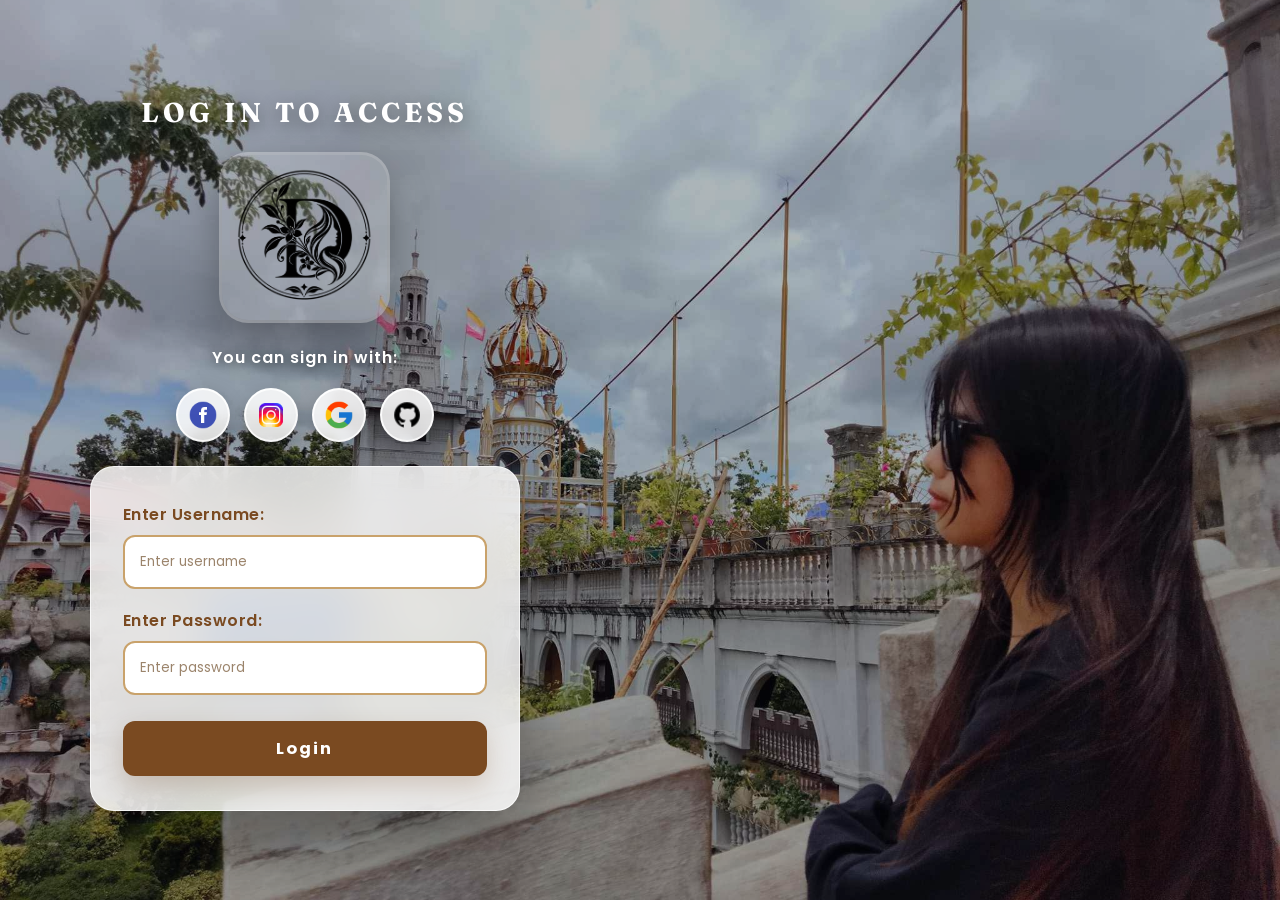
==== html/homepage/index.html @ 6aa4638e "FIRST PORTFOLIO" ====
<!DOCTYPE html>
<html lang="en">

<head>
    <meta charset="UTF-8">
    <meta name="viewport" content="width=device-width, initial-scale=1.0">

    <title>Daphne B. Axalan | Portfolio</title>

    <!-- Connect CSS -->
    <link rel="stylesheet" href="../../css/style.css">

    <!-- Google Font -->
    <link rel="preconnect" href="https://fonts.googleapis.com">
    <link rel="preconnect" href="https://fonts.gstatic.com" crossorigin>
    <link href="https://fonts.googleapis.com/css2?family=Cinzel:wght@500;600;700&family=Poppins:wght@300;400;500;600&display=swap" rel="stylesheet">
</head>

<body>

    <!-- TOP SECTION -->
    <header class="site-header">

        <div class="header-top">

            <div class="header-tools">
                <div class="logo">
                    <img src="../../images/prof4.png" alt="profile logo" width="150" height="150">
                </div>
            </div>

            <nav class="seperator" aria-label="Main navigation">
                <!-- Theme switcher now at top of navigation -->
                <div class="theme-switcher" aria-label="Portfolio color themes">
                    <button class="theme-btn active" type="button" data-theme="ocean" aria-label="Ocean theme">
                        <img src="../../images/blue.png" alt="blue" width="20" height="20">
                    </button>

                    <button class="theme-btn" type="button" data-theme="rose" aria-label="Rose theme">
                        <img src="../../images/red.png" alt="rose" width="19" height="19">
                    </button>

                    <button class="theme-btn" type="button" data-theme="forest" aria-label="Forest theme">
                        <img src="../../images/green.png" alt="green" width="20" height="20">
                    </button>

                    <button class="theme-btn" type="button" data-theme="earth" aria-label="Earth theme">
                        <img src="../../images/brown.png" alt="brown" width="20" height="20">
                    </button>
                </div>

                <!-- Navigation links below theme switcher -->
                <div class="nav-links">
                    <a href="#about" class="seperate">
                        <img src="../../images/information (1).png" alt="about me" width="25" height="25">
                        <span>ABOUT ME</span>
                    </a>

                    <a href="#interest" class="seperate">
                        <img src="../../images/extracurricular-activities.png" alt="interests and hobbies" width="25" height="25">
                        <span>INTERESTS & HOBBIES</span>
                    </a>

                    <a href="#achievements" class="seperate">
                        <img src="../../images/achieve.png" alt="achievements" width="25" height="25">
                        <span>ACHIEVEMENTS & EXPERIENCES</span>
                    </a>

                    <a href="#contacts" class="seperate">
                        <img src="../../images/communicate.png" alt="contacts" width="25" height="25">
                        <span>CONTACTS</span>
                    </a>
                </div>
            </nav>

        </div>

    </header>

    <!-- MAIN CONTENT -->
    <main>

        <!-- NAME -->
        <h1>DAPHNE B. AXALAN</h1>
        <br>
        <!-- INTRODUCTION SECTION -->
        <section class="hero" id="about">

            <!-- FLEX-START: PROFILE PICTURE -->
            <div class="profile-container">
                <img src="../../images/earthpic.jpg" alt="earthpic" width="500" height="700">
            </div>

            <!-- RIGHT: BACKGROUND TEXT -->
            <div class="background">
                <p>
                    I am Daphne B. Axalan, 21 years old. I am currently living in Inayagan, City of
                    Naga, Cebu. I belong in a family of five and I am the second child of my parents.
                    Originally, I am from Laguna, and in year 2023, my family and I migrated in Cebu
                    because of my father's work. I have an older brother and a younger sister. My dream
                    is to have a good life that is why I am in school -to study for a better life.
                </p>
            </div>

            <!-- FLEX-END: ABOUT ME BOXES -->
            <div class="info-grid">

                <a href="#facts" class="info-box">
                    <img src="../../images/emoticon.png" alt="fun" width="50" height="50">
                    <span>FUN FACTS</span>
                </a>

                <a href="#skills" class="info-box">
                    <img src="../../images/working.png" alt="work" width="50" height="50">
                    <span>SKILLS</span>
                </a>

                <a href="#favorites" class="info-box">
                    <img src="../../images/heart.png" alt="fav" width="50" height="50">
                    <span>FAVORITES</span>
                </a>

                <a href="#talents" class="info-box">
                    <img src="../../images/icons8-talent-64.png" alt="talents" width="50" height="50">
                    <span>TALENTS</span>
                </a>

                <a href="#projects" class="info-box">
                    <img src="../../images/project.png" alt="projects" width="50" height="50">
                    <span>PROJECTS</span>
                </a>

            </div>

        </section>

        <!-- ABOUT ME SECTION -->
        <section class="about">

            <div class="about-card" id="facts">
                <h2>FUN FACTS</h2>

                <ul>
                    <li>
                        <p>I became sleepy if my surroundings are noisy.</p>
                    </li>
                    <li>
                        <p>I love combining foods that I think will taste great.</p>
                    </li>
                    <li>
                        <p>I am a night owl and an early bird.</p>
                    </li>
                    <li>
                        <p>I eat a lot yet I am a body conscious type of person.</p>
                    </li>
                    <li>
                        <p>I have a small face and an inverted triangle body type. Others say it is weird.</p>
                    </li>
                    <li>
                        <p>I imagine and overthink a lot.</p>
                    </li>
                    <li>
                        <p>When I read, my brain plays the texts or images as a movie in my head</p>
                    </li>
                </ul>
            </div>

            <div class="about-card" id="skills">
                <h2>SKILLS</h2>

                <ul>
                    <li>
                        <p>Empathetic</p>
                    </li>
                    <li>
                        <p>Patience</p>
                    </li>
                    <li>
                        <p>Understanding</p>
                    </li>
                    <li>
                        <p>Dedicated</p>
                    </li>
                    <li>
                        <p>Can work under pressure.</p>
                    </li>
                    <li>
                        <p>I can see the flow of a system in my head</p>
                    </li>
                    <li>
                        <p>I can imagine the structure of a system</p>
                    </li>
                </ul>
            </div>

            <div class="about-card" id="favorites">
                <h2>FAVORITES</h2>

                <ul class="favorites-list">
                    <li>
                        <p>Cats</p>
                        <p>Ever since I was a child I have loved cats. Now I have four cats at home.</p>
                    </li>
                    <li>
                        <p>Foods</p>
                        <p>My favs are Carbonara, takoyaki, Onigiri, fruits except strawberries, and
                            leafy vegetables.</p>
                    </li>
                    <li>
                        <p>Manwhas</p>
                        <p>I Shall Master This Family, A Secretly Capable Child is Looking for Her Dad,
                            The Male Leads are Trapped in my House, and Charlotte and Her 5 Disciples
                            are my top 4 manwhas.
                        </p>
                    </li>
                    <li>
                        <p>Novels</p>
                        <p>Reincarnated as a stupid Daughter of a Mafia Boss by DemLux_Pain.</p>
                    </li>
                    <li>
                        <p>Animes</p>
                        <p>Dr. Stone, Demon Slayer and Haikyuu are my top 3 animes.</p>
                    </li>
                    <li>
                        <p>Movies</p>
                        <p>As of now, I am hook with horror movies and horror/comedy movies.</p>
                    </li>
                </ul>
            </div>

            <div class="about-card" id="talents">
                <h2>TALENTS</h2>
                <ul>

                    <li>
                        <p>Dancing</p>
                    </li>

                    <li>
                        <p>Know how to walk in a pageant</p>
                    </li>

                    <li>
                        <p>Creative Writing(Poem)</p>
                    </li>

                    <li>
                        <p>Baton Twirling</p>
                    </li>

                    <li>
                        <p>High pain tolerance (I can handle the pain of alcohol)</p>
                    </li>

                    <li>
                        <p>Can pretend I did not notice someone was actually looking at me</p>
                    </li>

                    <li>
                        <p>Reading fast</p>
                    </li>

                    <li>
                        <p>Braiding</p>
                    </li>

                </ul>
            </div>

        </section>

            <!-- PROJECTS SECTION -->
            <section id="projects" class="projects-section">

                <h2>PROJECTS</h2>

                <p class="project-category">SOLO PROJECTS</p>

                <ul class="solo-list">

                    <li>
                        <a href="https://github.com/daphaxalan2025/film.git"
                        class="project-btn"
                        target="_blank">
                            <span>Project 1: Movie Ticketing Website</span>
                        </a>
                    </li>

                    <li>
                        <a href="https://github.com/daphaxalan2025/Dalhia-s_Final_System.git"
                        class="project-btn"
                        target="_blank">
                            <span>Project 2: Dalhia's Final Home Covered Court Booking and Violation Report System</span>
                        </a>
                    </li>

                </ul>

                <p class="project-category">GROUP PROJECTS</p>

                <ul class="group-list">

                    <li>
                        <a href="https://github.com/daphaxalan2025/cinephp.git"
                        class="project-btn"
                        target="_blank">
                            <span>Project 1: Cinewatch: An Online Movie Renting and Ticketing System</span>
                        </a>
                    </li>

                </ul>

            </section>

        <!-- INTERESTS & HOBBIES -->
        <section class="content-section" id="interest">

            <h2>INTERESTS & HOBBIES</h2>

            <ul class="interest-list">
                <li>
                    <p>Reading novels</p>
                </li>
                <li>
                    <p>Reading manhwas</p>
                </li>
                <li>
                    <p>Watching animes</p>
                </li>
                <li>
                    <p>Walking</p>
                </li>
                <li>
                    <p>Alone Time</p>
                </li>
                <li>
                    <p>Watching funny videos</p>
                </li>
                <li>
                    <p>Playing Call of Duty Mobile</p>
                </li>

                <li>
                    <p>Playing with cats</p>
                </li>

            </ul>

        </section>

        <!-- ACHIEVEMENTS & EXPERIENCES -->
        <section class="content-section" id="achievements">
            <h2>Achievements</h2>

            <ul class="achievements-list">

                <li class="achievement-group" data-gallery>
                    <p>Grade 8-10</p>
                    <img class="active" src="../../images/gr8.jpg" alt="gr8" width="500" height="700">
                    <img src="../../images/gr91stquarter.jpg" alt="gr91stquarter" width="500" height="700">
                    <img src="../../images/gr9.jpg" alt="gr9" width="500" height="700">
                    <img src="../../images/grade10.jpg" alt="grade10" width="500" height="700">
                </li>

                <li class="achievement-group" data-gallery>
                    <p>Grade 11</p>
                    <img class="active" src="../../images/GR11.jpg" alt="GR11" width="500" height="700">
                    <img src="../../images/exerdance.jpg" alt="dance" width="500" height="700">
                </li>

                <li class="achievement-group" data-gallery>
                    <p>Grade 12</p>
                    <img class="active" src="../../images/grade12.jpg" alt="grade12" width="500" height="700">
                    <img src="../../images/buwanngwika.jpg" alt="buwanngwika" width="500" height="700">
                    <img src="../../images/gr12.1stsem.jpg" alt="gr12" width="500" height="700">
                    <img src="../../images/gr12awarding.jpeg" alt="awarding" width="500" height="700">
                    <img src="../../images/gr123quarter.jpg" alt="gr123quarter" width="500" height="700">
                    <img src="../../images/mssiaawards.jpg" alt="mssiaawards" width="500" height="700">
                    <img src="../../images/quizbee3rd.jpg" alt="quizbee3rd" width="500" height="700">
                    <img src="../../images/mssiacost.jpg" alt="mssiacost" width="500" height="700">
                    <img src="../../images/msagham1.png" alt="msagham1" width="500" height="700">
                    <img src="../../images/mssiacostume.jpg" alt="mssiacostume" width="500" height="700">
                    <img src="../../images/mssianatcost.jpg" alt="mssianatcost" width="500" height="700">
                    <img src="../../images/siacoronation.jpg" alt="siacoronation" width="500" height="700">
                </li>

                <li class="achievement-group" data-gallery>
                    <p>College</p>
                    <img class="active" src="../../images/model.jpg" alt="model" width="500" height="700">
                    <img src="../../images/msscc3rd.jpg" alt="msscc3rd" width="500" height="700">
                    <img src="../../images/quizbowl3rd.jpg" alt="quizbowl3rd" width="500" height="700">
                    <img src="../../images/itdayscompe.jpg" alt="itdayscompe" width="500" height="700">
                    <img src="../../images/itdays2nd.jpg" alt="itdays2nd" width="500" height="700">
                    <img src="../../images/itdayschamp.jpg" alt="itdayschamp" width="500" height="700">
                </li>

            </ul>

            <br>
            <br>

            <h2>Experiences</h2>

            <ul class="experiences-lists">
                <li>
                    <p>Part-Time Store Clerk</p>
                </li>
                <li>
                    <p>One time panelist in Servitech Institute of Asia by Joseph G. Gillesania.</p>
                </li>
                <li>
                    <p>Facilitate an event</p>
                </li>

            </ul>

        </section>

        <!-- CONTACTS -->
        <section class="content-section contacts" id="contacts">

            <h2>CONTACTS & SOCIALS</h2>

            <nav class="contact">

                <ul class="contacts-list" aria-label="Contact information">

                    <li>
                        <p>GMAIL:</p>
                        <a href="mailto:axalan.daphne.b@gmail.com" class="contacts-btn">
                            <img src="../../images/icons8-gmail-48.png" alt="gmail" width="30" height="30">
                            <span>axalan.daphne.b@gmail.com</span>
                        </a>
                    </li>

                    <li>
                        <P>FACEBOOK:</P>
                        <a href="https://www.facebook.com/daphne.benosa.axalan" class="contacts-btn">
                            <img src="../../images/icons8-facebook-circled-48.png" alt="fb" width="30" height="30">
                            <span>Daphne Benosa Axalan</span>
                        </a>
                    </li>

                    <li>
                        <P>INSTAGRAM:</P>
                        <a href="https://www.instagram.com/vividlydgirl?igsi=YmNlOGw0bzUxbWR0" class="contacts-btn">
                            <img src="../../images/icons8-instagram-48.png" alt="ig" width="30" height="30">
                            <span>@vividlydgirl</span>
                        </a>
                    </li>

                    <li>
                        <P>TIKTOK:</P>
                        <a href="https://www.tiktok.com/@vividlycolor?_r=1&_t=ZS-99493wFAvy9" class="contacts-btn">
                            <img src="../../images/icons8-tiktok-logo-48.png" alt="tiktok" width="30" height="30">
                            <span>@vivilygirl</span>
                        </a>
                    </li>

                    <li>
                        <P>NUMBER:</P>
                        <a href="tel:09475508299" class="contacts-btn">
                            <img src="../../images/icons8-phone-50.png" alt="phone" width="30" height="30">
                            <span>09475508299</span>
                        </a>
                    </li>

                </ul>

            </nav>

            <br>

            <!-- MESSAGE -->
            <p>Got any messages for me? Please feel free to reach out!</p>

            <br>

            <form class="contact-form">

                <div class="form-group">
                    <label for="contact-name">
                        Name:
                    </label>
                    <input
                        type="text"
                        id="contact-name"
                        placeholder="Enter your name"
                        required>
                </div>

                <div class="form-group">
                    <label for="contact-email">
                        Email:
                    </label>
                    <input
                        type="email"
                        id="contact-email"
                        placeholder="Enter your email"
                        required>
                </div>

                <div class="form-group">
                    <label for="contact-subject">
                        Subject:
                    </label>
                    <input
                        type="text"
                        id="contact-subject"
                        placeholder="Enter subject">
                </div>

                <div class="form-group">
                    <label for="contact-message">
                        Message:
                    </label>
                    <textarea
                        id="contact-message"
                        rows="6"
                        placeholder="Write your message..."
                        required></textarea>
                </div>

                <button type="submit">
                    SEND MESSAGE
                </button>

            </form>

        </section>

    </main>

    <!-- FOOTER -->
    <footer>
        <p>© 2026 Daphne B. Axalan. All Rights Reserved.</p>
    </footer>

    <script src="../../js/main.js"></script>

</body>
</html>
---- css/style.css ----
/* =========================================================
   GOOGLE FONTS  (one font pairing per theme)
   ========================================================= */

@import url('https://fonts.googleapis.com/css2?family=Cinzel:wght@500;600;700&family=Poppins:wght@300;400;500;600;700&family=Marcellus&family=Playfair+Display:wght@500;600;700&family=Nunito:wght@400;500;600;700&family=Cormorant+Garamond:wght@500;600;700&family=Fraunces:opsz,wght@9..144,600;9..144,700&family=Comfortaa:wght@400;500;600;700&family=Josefin+Sans:wght@300;400;500;600;700&display=swap');

/* =========================================================
   DEFAULT THEME — EARTH  
   ========================================================= */

:root {
    --bg-main: #e9b872;
    --bg-dark: #a97142;
    --bg-secondary: #c98d5a;
    --bg-card: #fff3e0;
    --bg-hover: #ffffff;

    --primary: #7a4a21;
    --primary-dark: #54300f;
    --accent: #e85d04;

    --text-main: #3a2410;
    --text-muted: #7a5b3a;
    --text-light: #fff8ec;

    --border: #c9a26b;

    --shadow: 0 10px 25px rgba(122, 74, 33, 0.22);
    --shadow-hover: 0 18px 38px rgba(122, 74, 33, 0.32);

    --font-title: "Fraunces", serif;
    --font-main: "Poppins", sans-serif;

    --radius: 18px;

    /* glow for focus rings + glass tint for the header */
    --glow: rgba(232, 93, 4, 0.30);
    --glass: rgba(255, 243, 224, 0.62);
}


/* =========================================================
   OCEAN THEME  
   ========================================================= */

body[data-theme="ocean"] {
    --bg-main: #37b6d6;
    --bg-dark: #155e82;
    --bg-secondary: #1f7fa3;
    --bg-card: #eaf8fd;
    --bg-hover: #ffffff;

    --primary: #053f5c;
    --primary-dark: #02293b;
    --accent: #ff8c42;

    --text-main: #042b3b;
    --text-muted: #2f6a80;
    --text-light: #f2fdff;

    --border: #7fc4d8;

    --shadow: 0 10px 25px rgba(5, 63, 92, 0.25);
    --shadow-hover: 0 18px 38px rgba(5, 63, 92, 0.35);

    --font-title: "Marcellus", serif;
    --font-main: "Comfortaa", sans-serif;

    --glow: rgba(255, 140, 66, 0.30);
    --glass: rgba(234, 248, 253, 0.62);
}


/* =========================================================
   ROSE THEME  
   ========================================================= */

body[data-theme="rose"] {
    --bg-main: #ff6b8b;
    --bg-dark: #c94466;
    --bg-secondary: #e23a6e;
    --bg-card: #fff1f5;
    --bg-hover: #ffffff;

    --primary: #8c1145;
    --primary-dark: #60082e;
    --accent: #ffd166;

    --text-main: #4a0d26;
    --text-muted: #8a3358;
    --text-light: #fff7fa;

    --border: #f0a8c0;

    --shadow: 0 10px 25px rgba(140, 17, 69, 0.25);
    --shadow-hover: 0 18px 38px rgba(140, 17, 69, 0.35);

    --font-title: "Playfair Display", serif;
    --font-main: "Josefin Sans", sans-serif;

    --glow: rgba(255, 209, 102, 0.35);
    --glass: rgba(255, 241, 245, 0.62);
}


/* =========================================================
   FOREST THEME  
   ========================================================= */

body[data-theme="forest"] {
    --bg-main: #4eb15f;
    --bg-dark: #174b26;
    --bg-secondary: #2c7a3d;
    --bg-card: #eff9ef;
    --bg-hover: #ffffff;

    --primary: #143d1c;
    --primary-dark: #0a2610;
    --accent: #ffb703;

    --text-main: #0e2c14;
    --text-muted: #3f6a46;
    --text-light: #f4fff4;

    --border: #8fbc8f;

    --shadow: 0 10px 25px rgba(20, 61, 28, 0.25);
    --shadow-hover: 0 18px 38px rgba(20, 61, 28, 0.35);

    --font-title: "Cinzel", serif;
    --font-main: "Nunito", sans-serif;

    --glow: rgba(255, 183, 3, 0.35);
    --glass: rgba(239, 249, 239, 0.62);
}


/* =========================================================
   RESET
   ========================================================= */

* {
    box-sizing: border-box;
    margin: 0;
    padding: 0;
}

html {
    scroll-behavior: smooth;
}

body {
    font-family: var(--font-main);
    color: var(--text-main);
    line-height: 1.7;

    min-height: 100vh;

    /* the page fades from the light theme shade (top)
       to the dark theme shade (bottom) */
    background: linear-gradient(
        180deg,
        var(--bg-main) 0%,
        var(--bg-secondary) 50%,
        var(--bg-dark) 100%
    );
    background-attachment: fixed;
}

/* =========================================================
   TEXT SELECTION + SCROLLBAR
   ========================================================= */

::selection {
    background: var(--primary);
    color: var(--text-light);
}

::-webkit-scrollbar {
    width: 12px;
}

::-webkit-scrollbar-track {
    background: var(--bg-secondary);
}

::-webkit-scrollbar-thumb {
    background: var(--accent);
    border-radius: 8px;
    border: 3px solid var(--bg-secondary);
}


/* =========================================================
   HEADER  (sticky glass bar)
   ========================================================= */

.site-header {
    width: 100%;
    padding: 16px 5%;

    position: sticky;
    top: 0;
    z-index: 1000;

    background: var(--glass);
    backdrop-filter: blur(16px);
    -webkit-backdrop-filter: blur(16px);

    border-bottom: 3px solid var(--primary);

    box-shadow: var(--shadow);

    transition: box-shadow 0.4s ease, background-color 0.4s ease;
}

.site-header.scrolled {
    box-shadow: var(--shadow-hover);
}

.header-top {
    width: min(1450px, 100%);
    margin: auto;

    display: flex;
    align-items: center;
    justify-content: space-between;

    gap: 25px;
}


/* =========================================================
   LOGO  (left side)
   ========================================================= */

.header-tools {
    display: flex;
    align-items: center;
    gap: 20px;
    flex-shrink: 0;
}

.logo {
    display: flex;
    align-items: center;
    justify-content: center;
}

.logo img {
    width: 85px;
    height: 85px;

    object-fit: contain;
    display: block;

    border-radius: 50%;
    box-shadow:
        0 0 0 4px var(--bg-card),
        0 8px 22px rgba(0, 0, 0, 0.16);

    transition: transform 0.3s ease, box-shadow 0.3s ease;
}

.logo img:hover {
    transform: scale(1.08) rotate(-3deg);
    box-shadow:
        0 0 0 4px var(--accent),
        0 12px 28px rgba(0, 0, 0, 0.22);
}


/* =========================================================
   NAVIGATION CONTAINER  (opposite side — horizontal row)
   ========================================================= */

.seperator {
    display: flex;
    flex-direction: row;      /* theme switcher + links, side by side */
    align-items: center;
    justify-content: flex-end;

    gap: 14px;

    flex: 1;
}


/* =========================================================
   THEME SWITCHER
   ========================================================= */

.theme-switcher {
    display: flex;
    align-items: center;
    gap: 7px;

    padding: 6px 10px;

    background: var(--bg-card);
    border: 2px solid var(--border);
    border-radius: 50px;

    box-shadow: var(--shadow);

    transition: border-color 0.3s ease;
}

.theme-switcher:hover {
    border-color: var(--primary);
}

.theme-btn {
    width: 34px;
    height: 34px;

    padding: 0;

    border: 2px solid transparent;
    border-radius: 50%;

    background: var(--bg-secondary);

    cursor: pointer;

    display: flex;
    align-items: center;
    justify-content: center;

    transition:
        transform 0.25s ease,
        border-color 0.25s ease,
        background-color 0.25s ease,
        box-shadow 0.25s ease;
}

.theme-btn img {
    width: 18px;
    height: 18px;

    object-fit: contain;
    border-radius: 50%;

    pointer-events: none;

    transition: filter 0.25s ease;
}

.theme-btn:hover {
    transform: scale(1.2) rotate(10deg);
    border-color: var(--primary);
}

.theme-btn.active {
    border-color: var(--primary);
    background: var(--primary);

    transform: scale(1.12);

    box-shadow:
        0 0 0 3px var(--bg-card),
        0 0 14px var(--glow);
}

.theme-btn.active img {
    filter: brightness(0) invert(1);
}

/* theme name label — created by js/main.js */
.theme-label {
    font-size: 0.66rem;
    font-weight: 700;
    letter-spacing: 1.5px;
    text-transform: uppercase;

    color: var(--primary);

    padding: 2px 10px;

    border-left: 2px solid var(--border);

    white-space: nowrap;

    transition: color 0.3s ease;
}


/* =========================================================
   NAVIGATION LINKS  (horizontal — about, interest, achievements, contacts)
   ========================================================= */

.nav-links {
    display: flex;
    align-items: center;
    justify-content: flex-end;

    gap: 10px;

    flex-wrap: wrap;
}

.seperate {
    position: relative;

    display: flex;
    align-items: center;
    justify-content: center;

    gap: 8px;

    padding: 11px 18px;

    color: var(--text-main);
    text-decoration: none;

    border-radius: 14px;

    font-size: 0.78rem;
    font-weight: 600;
    letter-spacing: 0.4px;

    background: var(--bg-card);
    border: 2px solid var(--border);

    overflow: hidden;

    transition:
        color 0.3s ease,
        transform 0.3s ease,
        border-color 0.3s ease,
        box-shadow 0.3s ease;
}

.seperate::before {
    content: "";
    position: absolute;
    inset: 0;

    background: var(--primary);

    opacity: 0;

    transition: opacity 0.3s ease;

    z-index: 0;
}

.seperate:hover::before {
    opacity: 1;
}

.seperate:hover,
.seperate.active {
    color: var(--text-light);
    transform: translateY(-4px);
    border-color: var(--primary);
    box-shadow: var(--shadow-hover);
}

.seperate.active::before {
    opacity: 1;
}

.seperate img {
    position: relative;
    z-index: 1;

    width: 24px;
    height: 24px;

    object-fit: contain;

    pointer-events: none;

    transition: transform 0.3s ease;
}

.seperate:hover img {
    transform: scale(1.15) rotate(-6deg);
}

.seperate span {
    position: relative;
    z-index: 1;
    white-space: nowrap;
}


/* =========================================================
   MAIN
   ========================================================= */

main {
    position: relative;
    z-index: 1;

    width: min(1400px, 92%);
    margin: auto;

    padding-bottom: 80px;
}


/* =========================================================
   NAME  (centered, below logo + navigation)
   ========================================================= */

main > h1 {
    margin-top: 55px;

    text-align: center;

    font-family: var(--font-title);

    font-size: clamp(2.4rem, 5.5vw, 4.8rem);

    letter-spacing: 6px;

    color: var(--primary);

    text-transform: uppercase;

    text-shadow: 0 4px 14px var(--glow);

    animation: nameAppear 0.9s ease;
}

@keyframes nameAppear {
    from {
        opacity: 0;
        transform: translateY(24px);
    }
    to {
        opacity: 1;
        transform: translateY(0);
    }
}


/* =========================================================
   HERO SECTION
   LEFT  = PROFILE
   RIGHT = BACKGROUND TEXT + INFO GRID
   ========================================================= */

.hero {
    display: grid;

    grid-template-columns:
        minmax(300px, 500px)
        minmax(0, 1fr);

    gap: 32px;

    align-items: start;

    margin-top: 35px;
}


/* =========================================================
   PROFILE  (opposite the background + info grid)
   ========================================================= */

.profile-container {
    width: 100%;

    height: 700px;

    overflow: hidden;

    border-radius: calc(var(--radius) + 6px);

    background: var(--bg-card);

    border: 4px solid var(--primary);

    box-shadow: var(--shadow-hover);

    position: relative;

    align-self: start;

    grid-column: 1;
    grid-row: 1 / span 2;

    animation: profileFloat 7s ease-in-out infinite alternate;
}

/* inner glass frame */
.profile-container::after {
    content: "";
    position: absolute;
    inset: 12px;

    border: 2px solid rgba(255, 255, 255, 0.45);
    border-radius: calc(var(--radius) + 2px);

    pointer-events: none;

    z-index: 2;
}

.profile-container img {
    display: block;

    width: 100%;
    height: 100%;

    object-fit: cover;

    transition: transform 0.8s ease;
}

.profile-container:hover img {
    transform: scale(1.06);
}

@keyframes profileFloat {
    from { transform: translateY(0); }
    to   { transform: translateY(-10px); }
}


/* =========================================================
   BACKGROUND / INTRODUCTION  (short background text)
   ========================================================= */

.background {
    width: 100%;

    min-height: 250px;

    padding: 34px 38px;

    display: flex;
    align-items: center;

    background: var(--primary);

    color: var(--text-light);

    border-radius: var(--radius);

    box-shadow: var(--shadow);

    border: 3px solid var(--primary-dark);

    position: relative;

    grid-column: 2;
    grid-row: 1;

    transition:
        transform 0.35s ease,
        box-shadow 0.35s ease;
}

.background p {
    width: 100%;

    font-size: 1.02rem;

    text-align: justify;

    line-height: 1.9;
}

.background:hover {
    transform: translateY(-6px);
    box-shadow: var(--shadow-hover);
}


/* =========================================================
   INFO GRID  (fun facts, skills, favorites, talents, projects)
   ========================================================= */

.info-grid {
    width: 100%;

    display: grid;

    grid-template-columns: repeat(3, minmax(0, 1fr));

    gap: 18px;

    grid-column: 2;
    grid-row: 2;
}


/* =========================================================
   INFO BOXES  (animated on hover)
   ========================================================= */

.info-box {
    min-height: 150px;

    padding: 20px 14px;

    display: flex;
    flex-direction: column;
    align-items: center;
    justify-content: center;

    gap: 10px;

    text-align: center;

    text-decoration: none;

    color: var(--text-main);

    background: var(--bg-card);

    border: 2px solid var(--border);

    border-radius: var(--radius);

    box-shadow: var(--shadow);

    position: relative;

    overflow: hidden;

    cursor: pointer;

    transition:
        transform 0.35s ease,
        background-color 0.35s ease,
        color 0.35s ease,
        box-shadow 0.35s ease,
        border-color 0.35s ease;
}

/* expanding ripple behind the icon (solid accent) */
.info-box::before {
    content: "";
    position: absolute;

    width: 0;
    height: 0;

    left: 50%;
    top: 50%;

    transform: translate(-50%, -50%);

    border-radius: 50%;

    background: var(--accent);

    opacity: 0.18;

    transition:
        width 0.55s ease,
        height 0.55s ease;
}

/* accent bar that grows from the bottom */
.info-box::after {
    content: "";
    position: absolute;

    left: 50%;
    bottom: 0;

    width: 0;
    height: 5px;

    transform: translateX(-50%);

    background: var(--accent);

    border-radius: 4px;

    transition: width 0.4s ease;
}

.info-box:hover::before {
    width: 420px;
    height: 420px;
}

.info-box:hover::after {
    width: 70%;
}

.info-box:hover {
    transform: translateY(-9px) scale(1.03);

    background: var(--bg-hover);

    color: var(--primary);

    border-color: var(--primary);

    box-shadow: var(--shadow-hover), 0 0 24px var(--glow);
}

.info-box img,
.info-box span {
    position: relative;
    z-index: 2;

    pointer-events: none;
}

.info-box img {
    width: 50px;
    height: 50px;

    object-fit: contain;

    transition: transform 0.35s ease;
}

.info-box:hover img {
    transform: scale(1.18) rotate(-8deg);
}

.info-box span {
    font-weight: 700;
    letter-spacing: 1.2px;
    font-size: 0.86rem;
}


.info-box img {
    width: 50px;
    height: 50px;

    object-fit: contain;

    transition: transform 0.35s ease;
}

.info-box:hover img {
    transform: scale(1.18) rotate(-8deg);
}

.info-box span {
    font-weight: 700;
    letter-spacing: 1.2px;
    font-size: 0.86rem;
}


/* =========================================================
   ABOUT ME CARDS  (fun facts, skills, favorites, talents)
   ========================================================= */

.about {
    display: grid;

    grid-template-columns: repeat(2, minmax(0, 1fr));

    gap: 26px;

    margin-top: 90px;
}

.about-card {
    padding: 32px;

    background: var(--bg-card);

    border: 3px solid var(--border);

    border-radius: var(--radius);

    box-shadow:\n var(--shadow),\n inset 0 0 0 1px rgba(255, 255, 255, 0.45);

    position: relative;

    overflow: hidden;

    transition:
        transform 0.35s ease,
        box-shadow 0.35s ease,
        background-color 0.35s ease,
        border-color 0.35s ease;
}

/* bold accent line on top of each card */
.about-card::before {
    content: "";
    position: absolute;

    top: 0;
    left: 0;
    right: 0;

    height: 6px;

    background: var(--accent);
}

/* light sweep across the card on hover */
.about-card::after {
    content: "";
    position: absolute;
    top: 0;
    left: -80%;
    width: 45%;
    height: 100%;
    background: rgba(255, 255, 255, 0.22);
    transform: skewX(-25deg);
    transition: left 0.7s ease;
    pointer-events: none;
}

.about-card:hover::after {
    left: 135%;
}

.about-card:hover {
    transform: translateY(-9px);

    background: var(--bg-hover);

    box-shadow: var(--shadow-hover), 0 0 30px var(--glow);

    border-color: var(--primary);
}

.about-card h2 {
    display: flex;
    align-items: center;

    gap: 12px;

    text-align: left;

    color: var(--primary);

    margin-bottom: 18px;

    font-family: var(--font-title);

    letter-spacing: 1.5px;

    font-size: 1.55rem;

    padding-bottom: 12px;
}

.about-card h2::after {
    content: "";

    flex: 1;

    height: 3px;

    background: var(--accent);

    border-radius: 3px;

    opacity: 0.55;
}

.about-card p,
.about-card li {
    color: var(--text-muted);
}

.about-card ul {
    padding-left: 22px;
}

.about-card li {
    margin-bottom: 9px;
}

.about-card li::marker {
    color: var(--accent);
}


/* =========================================================
   FAVORITES
   ========================================================= */

/* favorites uses the default about-card list styling,
   just like fun facts, skills, and talents */

/* =========================================================
   PROJECTS SECTION
   ========================================================= */

.projects-section {
    width: 100%;

    padding: 40px;

    margin-top: 40px;

    background: var(--bg-card);

    border: 3px solid var(--border);

    border-radius: var(--radius);

    box-shadow: var(--shadow);

    overflow: hidden;

    transition:
        border-color 0.35s ease,
        box-shadow 0.35s ease;
}

.projects-section:hover {
    border-color: var(--primary);

    box-shadow: var(--shadow-hover);
}

.projects-section > h2 {
    margin: 0 0 30px;

    text-align: center;

    color: var(--primary);

    font-family: var(--font-title);

    font-size: 2.2rem;

    letter-spacing: 2px;
}

.project-category {
    width: 100%;

    margin: 25px 0 15px;

    padding-bottom: 8px;

    color: var(--primary);

    font-weight: 700;

    font-size: 1.1rem;

    letter-spacing: 1px;

    border-bottom: 3px solid var(--accent);
}

.solo-list {
    width: 100%;

    list-style: none;

    padding: 0;

    margin: 0 0 30px;

    display: grid;

    grid-template-columns: repeat(2, minmax(0, 1fr));

    gap: 20px;
}

.group-list {
    width: 100%;

    list-style: none;

    padding: 0;

    margin: 0;

    display: grid;

    grid-template-columns: 1fr;

    gap: 20px;
}

.solo-list li,
.group-list li {
    width: 100%;

    min-width: 0;
}

/* PROJECT CARD / LINK */

.project-btn {
    width: 100%;

    min-height: 110px;

    padding: 22px;

    display: flex;
    align-items: center;
    justify-content: center;

    text-align: center;

    color: var(--text-main);

    text-decoration: none;

    background: var(--bg-secondary);

    border: 2px solid var(--border);

    border-radius: 16px;

    box-shadow: var(--shadow);

    position: relative;

    overflow: hidden;

    transition:
        transform 0.35s ease,
        box-shadow 0.35s ease,
        border-color 0.35s ease,
        color 0.3s ease;
}

.project-btn::before {
    content: "";
    position: absolute;
    inset: 0;

    background: var(--primary);

    opacity: 0;

    transition: opacity 0.35s ease;
}

.project-btn:hover::before {
    opacity: 1;
}

.project-btn:hover {
    color: var(--text-light);

    border-color: var(--primary);

    transform: translateY(-6px) scale(1.01);

    box-shadow: var(--shadow-hover), 0 0 26px var(--glow);
}

.project-btn span {
    position: relative;
    z-index: 1;

    display: block;

    width: 100%;

    font-size: 0.95rem;

    font-weight: 600;

    line-height: 1.6;

    overflow-wrap: break-word;
}


/* =========================================================
   INTERESTS & HOBBIES  (card grid)
   ========================================================= */

.content-section {
    margin-top: 90px;
}

.content-section > h2 {
    margin-bottom: 34px;

    text-align: center;

    font-family: var(--font-title);

    color: var(--primary);

    font-size: clamp(1.7rem, 3.2vw, 2.6rem);

    letter-spacing: 3px;
}

.interest-list {
    list-style: none;

    padding: 0;

    display: grid;

    grid-template-columns: repeat(auto-fit, minmax(220px, 1fr));

    gap: 20px;
}

.interest-list li {
    min-height: 140px;

    padding: 25px;

    display: flex;
    align-items: center;
    justify-content: center;

    text-align: center;

    background: var(--bg-card);

    border: 3px solid var(--border);

    border-radius: var(--radius);

    box-shadow: var(--shadow);

    position: relative;

    transition:
        transform 0.35s ease,
        box-shadow 0.35s ease,
        border-color 0.35s ease;
}

.interest-list li:hover {
    transform: translateY(-9px) scale(1.02);

    box-shadow: var(--shadow-hover), 0 0 24px var(--glow);

    border-color: var(--primary);
}

.interest-list p {
    color: var(--primary);

    font-weight: 600;

    font-size: 1.05rem;
}


/* =========================================================
   ACHIEVEMENTS  (auto loop + click, shape-adjustable)
   ========================================================= */

.achievements-list {
    list-style: none;

    padding: 0;

    display: grid;

    grid-template-columns: repeat(2, minmax(0, 1fr));

    gap: 30px;

    max-width: 1060px;

    margin: 0 auto;
}

/* ACHIEVEMENT CONTAINER — one fixed size (500 x 700) for every
   picture; landscape photos zoom OUT (object-fit: contain) so
   the whole image is always visible and consistent. */

.achievement-group {
    width: 100%;

    max-width: 500px;

    height: 700px;   /* one fixed size for every picture */

    margin: auto;

    position: relative;

    overflow: hidden;

    border-radius: var(--radius);

    border: 4px solid var(--primary);

    background: var(--bg-secondary);

    box-shadow: var(--shadow);

    cursor: pointer;

    user-select: none;

    transition:
        border-color 0.35s ease,
        transform 0.35s ease,
        box-shadow 0.35s ease;
}

.achievement-group:hover {
    border-color: var(--accent);

    transform: scale(1.015);

    box-shadow: var(--shadow-hover), 0 0 26px var(--glow);
}

/* ACHIEVEMENT TITLE */

.achievement-group > p {
    position: absolute;

    z-index: 20;

    top: 16px;

    left: 50%;

    transform: translateX(-50%);

    padding: 8px 24px;

    background: rgba(10, 14, 20, 0.72);

    color: #fff;

    border-radius: 30px;

    white-space: nowrap;

    font-weight: 700;

    font-size: 1rem;

    letter-spacing: 1px;

    backdrop-filter: blur(6px);
}

/* ACHIEVEMENT IMAGES — fill the container completely */

.achievement-group img {
    position: absolute;

    top: 0;
    left: 0;

    width: 100% !important;
    height: 100% !important;

    max-width: none;

    /* whole picture always visible — landscape photos zoom OUT to fit */
    object-fit: contain;

    opacity: 0;

    visibility: hidden;

    cursor: pointer;

    transition:
        opacity 0.8s ease,
        visibility 0.8s ease;
}

.achievement-group img.active {
    opacity: 1;

    visibility: visible;
}

/* "n / total" badge — created by js/main.js */

.gallery-count {
    position: absolute;

    z-index: 20;

    right: 14px;
    bottom: 14px;

    padding: 5px 12px;

    background: rgba(10, 14, 20, 0.65);

    color: #fff;

    font-size: 0.75rem;

    font-weight: 700;

    letter-spacing: 0.5px;

    border-radius: 20px;

    backdrop-filter: blur(4px);
}


/* =========================================================
   EXPERIENCES
   ========================================================= */

.experiences-lists {
    list-style: none;

    padding: 0;

    display: grid;

    grid-template-columns: repeat(auto-fit, minmax(180px, 1fr));

    gap: 18px;
}

.experiences-lists li {
    padding: 20px;

    text-align: center;

    background: var(--bg-card);

    border: 3px solid var(--border);

    border-radius: 15px;

    box-shadow: var(--shadow);

    font-weight: 600;

    transition:
        transform 0.3s ease,
        border-color 0.3s ease,
        background-color 0.3s ease,
        box-shadow 0.3s ease;
}

.experiences-lists li:hover {
    transform: translateY(-8px);

    border-color: var(--primary);

    background: var(--bg-hover);

    box-shadow: var(--shadow-hover), 0 0 22px var(--glow);
}


/* =========================================================
   CONTACTS & SOCIALS  (horizontal alignment)
   ========================================================= */

.contacts {
    text-align: center;

    padding: 40px;

    background: var(--bg-card);

    border: 3px solid var(--border);

    border-radius: var(--radius);

    box-shadow: var(--shadow);

    transition:
        border-color 0.35s ease,
        box-shadow 0.35s ease;
}

.contacts:hover {
    border-color: var(--primary);

    box-shadow: var(--shadow-hover);
}

.contacts > h2 {
    margin-bottom: 32px;

    font-family: var(--font-title);

    color: var(--primary);

    letter-spacing: 2px;
}

.contacts-list {
    list-style: none;

    padding: 0;

    display: flex;
    flex-wrap: wrap;
    justify-content: center;

    gap: 16px;
}

.contacts-list li {
    padding: 18px 20px;

    min-width: 170px;

    flex: 1 1 170px;

    background: var(--bg-secondary);

    border: 2px solid var(--border);

    border-radius: 16px;

    box-shadow: var(--shadow);

    transition:
        transform 0.3s ease,
        box-shadow 0.3s ease,
        border-color 0.3s ease,
        background-color 0.3s ease;
}

.contacts-list li:hover {
    transform: translateY(-8px);

    box-shadow: var(--shadow-hover), 0 0 22px var(--glow);

    border-color: var(--primary);

    background: var(--bg-hover);
}

.contacts-list li > p {
    margin-bottom: 8px;

    color: var(--primary);

    font-weight: 700;

    font-size: 0.75rem;

    letter-spacing: 1.5px;
}

.contacts-btn {
    display: flex;
    flex-direction: column;
    align-items: center;
    justify-content: center;

    gap: 7px;

    color: var(--text-main);

    text-decoration: none;

    font-size: 0.85rem;

    font-weight: 500;

    overflow-wrap: anywhere;
}

.contacts-btn img {
    width: 32px;
    height: 32px;

    object-fit: contain;

    transition: transform 0.3s ease;
}

.contacts-btn:hover img {
    transform: scale(1.25) rotate(-6deg);
}

.contacts-btn:hover {
    color: var(--primary);
}


/* =========================================================
   CONTACT FORM  (labels and fields aligned)
   ========================================================= */

/* the message form sits directly on the page — no container box */

.contact-form {
    width: min(800px, 100%);

    margin: 34px auto 0;

    padding: 0;

    text-align: left;
}

/* FORM GROUP — label column + field column stay aligned */

.form-group {
    display: grid;

    grid-template-columns: 130px minmax(0, 1fr);

    align-items: center;

    gap: 16px;

    margin-bottom: 20px;
}

.form-group label {
    color: var(--primary);

    font-weight: 600;

    text-align: right;

    letter-spacing: 0.5px;
}

.form-group input,
.form-group textarea {
    width: 100%;

    padding: 14px 16px;

    border: 2px solid var(--border);

    border-radius: 12px;

    background: var(--bg-main);

    color: var(--text-main);

    font-family: var(--font-main);

    outline: none;

    transition:
        border-color 0.25s ease,
        background-color 0.25s ease,
        box-shadow 0.25s ease,
        transform 0.25s ease;
}

.form-group input::placeholder,
.form-group textarea::placeholder {
    color: var(--text-muted);
    opacity: 0.75;
}

.form-group textarea {
    min-height: 140px;

    resize: vertical;
}

.form-group input:focus,
.form-group textarea:focus {
    border-color: var(--primary);

    background: var(--bg-hover);

        box-shadow: 0 0 0 4px var(--glow);

    transform: translateY(-1px);
}

.contact-form button {
    display: block;

    margin: 12px auto 0;

    padding: 15px 46px;

    border: none;

    border-radius: 40px;

    background: var(--primary);

    color: var(--text-light);

    font-family: var(--font-main);

    font-weight: 700;

    font-size: 1rem;

    letter-spacing: 1px;

    cursor: pointer;

    box-shadow: var(--shadow);

    transition:
        transform 0.3s ease,
        box-shadow 0.3s ease,
        background-color 0.3s ease;
}

.contact-form button:hover {
    transform: translateY(-4px) scale(1.02);

    background: var(--primary-dark);

    box-shadow: var(--shadow-hover);
}


/* =========================================================
   FOOTER
   ========================================================= */

footer {
    position: relative;
    z-index: 1;

    margin-top: 70px;

    padding: 32px;

    text-align: center;

    background: var(--primary);

    border-top: 5px solid var(--accent);

    color: var(--text-light);

    font-weight: 500;

    letter-spacing: 1px;
}


/* =========================================================
   LOGIN PAGE  (simala.jpg background, elements on the LEFT)
   ========================================================= */

.login-container {
    position: relative;
    z-index: 1;

    min-height: 100vh;

    display: flex;
    flex-direction: column;

    justify-content: center;

    /* everything sits on the LEFT side of the screen */
    align-items: flex-start;

    padding: 60px clamp(30px, 7vw, 130px);

    background-image: url("../images/simala.jpg");
    background-size: cover;
    background-position: center;
    background-repeat: no-repeat;

    /* gentle pan so the photo background feels alive */
    animation: loginPan 18s ease-in-out infinite alternate;
}

/* soft dark veil over the photo so the text stays readable */
.login-container::before {
    content: "";
    position: absolute;
    inset: 0;
    z-index: 1;
    background: rgba(8, 12, 20, 0.30);
    pointer-events: none;
}

.login-container > * {
    position: relative;
    z-index: 2;
}

/* the <br> spacers are replaced by proper margins */
.login-container br {
    display: none;
}

@keyframes loginPan {
    from { background-position: 30% 20%; }
    to   { background-position: 70% 80%; }
}

/* LOGIN TITLE */

.login-container h1 {
    width: 430px;

    color: #fff;

    font-family: var(--font-title);

    text-align: center;

    font-size: 1.7rem;

    letter-spacing: 4px;

    text-shadow: 0 4px 18px rgba(0, 0, 0, 0.45);

    margin-bottom: 20px;
}

.login-container h1 p {
    margin: 0;
}

/* LOGO */

.login-container > div {
    width: 430px;

    display: flex;
    justify-content: center;

    margin-bottom: 24px;
}

.login-container > div img {
    width: 165px;
    height: 165px;

    object-fit: contain;

    padding: 10px;

    background: rgba(255, 255, 255, 0.16);

    border-radius: 26px;

    box-shadow:
        0 0 0 3px rgba(255, 255, 255, 0.30),
        0 18px 45px rgba(0, 0, 0, 0.35);

    animation: logoFloat 5s ease-in-out infinite alternate;

    transition: transform 0.3s ease;
}

.login-container > div img:hover {
    transform: scale(1.06);
}

@keyframes logoFloat {
    from { transform: translateY(0); }
    to   { transform: translateY(-9px); }
}

/* "You can sign in with:" */

.login-container > p {
    width: 430px;

    text-align: center;

    color: #fff;

    font-weight: 600;

    letter-spacing: 1px;

    text-shadow: 0 2px 10px rgba(0, 0, 0, 0.5);

    margin-bottom: 16px;
}


/* =========================================================
   SOCIAL LOGIN  (glass circle buttons)
   ========================================================= */

.logoptions {
    width: 430px;

    margin-bottom: 24px;
}

.logoptions-list {
    list-style: none;

    padding: 0;

    display: flex;
    justify-content: center;

    gap: 14px;
}

.logoptions-btn {
    width: 54px;
    height: 54px;

    display: flex;
    align-items: center;
    justify-content: center;

    border-radius: 50%;

    background: rgba(255, 255, 255, 0.85);

    border: 2px solid rgba(255, 255, 255, 0.9);

    box-shadow: 0 8px 22px rgba(0, 0, 0, 0.25);

    backdrop-filter: blur(6px);

    transition:
        transform 0.3s ease,
        box-shadow 0.3s ease,
        background-color 0.3s ease;
}

.logoptions-btn:hover {
    transform: translateY(-6px) scale(1.12) rotate(8deg);

    background: #fff;

    box-shadow: 0 14px 30px rgba(0, 0, 0, 0.35);
}

.logoptions-btn img {
    width: 32px;
    height: 32px;

    object-fit: contain;

    pointer-events: none;
}


/* =========================================================
   LOGIN FORM  (glass card)
   ========================================================= */

#loginform {
    width: 430px;

    padding: 34px 32px;

    background: rgba(255, 255, 255, 0.82);

    backdrop-filter: blur(20px);
    -webkit-backdrop-filter: blur(20px);

    border: 1px solid rgba(255, 255, 255, 0.75);

    border-radius: 24px;

    box-shadow: 0 26px 70px rgba(0, 0, 0, 0.40);
}

.input-container {
    display: flex;
    flex-direction: column;

    gap: 7px;

    margin-bottom: 18px;
}

.input-container label {
    color: var(--primary);

    font-weight: 600;

    letter-spacing: 0.5px;
}

.input-container input {
    width: 100%;

    padding: 15px;

    border: 2px solid var(--border);

    border-radius: 12px;

    background: #fff;

    color: var(--text-main);

    font-family: var(--font-main);

    outline: none;

    transition:
        border-color 0.25s ease,
        box-shadow 0.25s ease;
}

.input-container input::placeholder {
    color: var(--text-muted);
    opacity: 0.75;
}

.input-container input:focus {
    border-color: var(--primary);

    box-shadow: 0 0 0 4px var(--glow);
}

#loginform button {
    width: 100%;

    padding: 15px;

    margin-top: 8px;

    border: none;

    border-radius: 12px;

    background: var(--primary);

    color: #fff;

    font-family: var(--font-main);

    font-weight: 700;

    font-size: 1.02rem;

    letter-spacing: 2px;

    cursor: pointer;

    box-shadow: var(--shadow);

    transition:
        transform 0.25s ease,
        box-shadow 0.25s ease,
        background-color 0.25s ease;
}

#loginform button:hover {
    transform: translateY(-3px);

    background: var(--primary-dark);

    box-shadow: var(--shadow-hover);
}


/* =========================================================
   LOGIN ERROR / SUCCESS NOTIFICATION
   ========================================================= */

.error-message {
    min-height: 30px;

    margin: 4px 0 12px;

    padding: 10px 16px;

    border-radius: 12px;

    font-size: 0.88rem;

    font-weight: 600;

    text-align: center;

    display: none;
}

.error-message.show {
    display: block;
}

.error-message.error {
    color: #a51d2d;

    background: rgba(165, 29, 45, 0.10);

    border: 1px solid rgba(165, 29, 45, 0.35);

    animation: errorShake 0.45s ease;
}

.error-message.success {
    color: #1e7a3c;

    background: rgba(30, 122, 60, 0.12);

    border: 1px solid rgba(30, 122, 60, 0.40);
}

@keyframes errorShake {
    0%, 100% { transform: translateX(0); }
    20%      { transform: translateX(-8px); }
    40%      { transform: translateX(8px); }
    60%      { transform: translateX(-5px); }
    80%      { transform: translateX(5px); }
}


/* =========================================================
   SCROLL REVEAL  (elements revealed as you scroll)
   ========================================================= */

.reveal {
    opacity: 0;

    transform: translateY(36px);

    transition:
        opacity 0.8s ease,
        transform 0.8s ease;
}

.reveal.in-view {
    opacity: 1;

    transform: none;
}

/* gentle stagger for grids and lists */
.info-grid .reveal:nth-child(2),
.interest-list .reveal:nth-child(2),
.contacts-list .reveal:nth-child(2),
.experiences-lists .reveal:nth-child(2) { transition-delay: 0.06s; }

.info-grid .reveal:nth-child(3),
.interest-list .reveal:nth-child(3),
.contacts-list .reveal:nth-child(3),
.experiences-lists .reveal:nth-child(3) { transition-delay: 0.12s; }

.info-grid .reveal:nth-child(4),
.interest-list .reveal:nth-child(4),
.contacts-list .reveal:nth-child(4),
.experiences-lists .reveal:nth-child(4) { transition-delay: 0.18s; }

.info-grid .reveal:nth-child(5),
.interest-list .reveal:nth-child(5),
.contacts-list .reveal:nth-child(5),
.experiences-lists .reveal:nth-child(5) { transition-delay: 0.24s; }

.about .reveal:nth-child(2),
.achievements-list .reveal:nth-child(2),
.solo-list .reveal:nth-child(2) { transition-delay: 0.10s; }


/* =========================================================
   RESPONSIVE - TABLET / SMALL LAPTOP
   ========================================================= */

@media (max-width: 1100px) {

    .hero {
        grid-template-columns: minmax(250px, 400px) minmax(0, 1fr);
    }

    .profile-container {
        height: 600px;
    }

    .info-grid {
        grid-template-columns: repeat(2, minmax(0, 1fr));
    }

    .achievements-list {
        grid-template-columns: repeat(2, minmax(0, 1fr));

        gap: 20px;
    }

    .achievement-group {
        height: 600px;
    }

    .solo-list {
        grid-template-columns: repeat(2, minmax(0, 1fr));
    }
}


/* =========================================================
   RESPONSIVE - TABLET
   ========================================================= */

@media (max-width: 900px) {

    .site-header {
        position: relative;
    }

    .header-top {
        flex-direction: column;

        align-items: stretch;
    }

    .header-tools {
        width: 100%;

        justify-content: center;
    }

    .seperator {
        width: 100%;

        flex-direction: column;

        align-items: center;
    }

    .nav-links {
        justify-content: center;
    }

    /* HERO */

    .hero {
        grid-template-columns: 1fr;
    }

    .profile-container {
        grid-column: 1;
        grid-row: 1;

        width: min(500px, 100%);

        height: 500px;

        margin: auto;
    }

    .background {
        grid-column: 1;
        grid-row: 2;
    }

    .info-grid {
        grid-column: 1;
        grid-row: 3;

        grid-template-columns: repeat(3, minmax(0, 1fr));
    }

    /* ABOUT */

    .about {
        grid-template-columns: 1fr;
    }

    /* PROJECTS */

    .solo-list {
        grid-template-columns: repeat(2, minmax(0, 1fr));
    }

    /* ACHIEVEMENTS */

    .achievements-list {
        grid-template-columns: repeat(2, minmax(0, 1fr));

        gap: 20px;
    }

    /* CONTACTS */

    .contacts-list {
        flex-wrap: wrap;
    }

    /* LOGIN — still on the left, just full-width friendly */

    .login-container {
        align-items: flex-start;

        padding: 40px 24px;
    }

    .login-container h1,
    .login-container > div,
    .login-container > p,
    .logoptions,
    #loginform {
        width: min(430px, 100%);
    }
}


/* =========================================================
   RESPONSIVE - MOBILE
   ========================================================= */

@media (max-width: 650px) {

    main {
        width: 94%;
    }

    main > h1 {
        font-size: 1.8rem;

        letter-spacing: 3px;
    }

    /* HEADER */

    .header-tools {
        flex-direction: column;

        gap: 10px;
    }

    .theme-switcher {
        padding: 5px 10px;
    }

    .theme-btn {
        width: 30px;
        height: 30px;
    }

    .theme-btn img {
        width: 16px;
        height: 16px;
    }

    .theme-label {
        display: none;
    }

    .nav-links {
        flex-wrap: wrap;

        justify-content: center;
    }

    .seperate {
        font-size: 0.65rem;

        padding: 6px 10px;
    }

    .seperate span {
        display: none;
    }

    /* HERO */

    .profile-container {
        height: 400px;
    }

    .background {
        padding: 25px;
    }

    .background p {
        font-size: 0.9rem;
    }

    /* INFO */

    .info-grid {
        grid-template-columns: repeat(2, minmax(0, 1fr));

        gap: 12px;
    }

    .info-box {
        min-height: 125px;

        padding: 15px;
    }

    /* PROJECTS */

    .projects-section {
        padding: 25px 20px;
    }

    .solo-list {
        grid-template-columns: 1fr;

        gap: 15px;
    }

    .group-list {
        grid-template-columns: 1fr;
    }

    .project-btn {
        min-height: 90px;
    }

    /* ACHIEVEMENTS */

    .achievements-list {
        grid-template-columns: 1fr;

        gap: 25px;
    }

    .achievement-group {
        max-width: 400px;

        height: 500px;
    }

    /* CONTACTS */

    .contacts-list {
        flex-direction: column;

        align-items: center;
    }

    .contacts-list li {
        width: 100%;

        max-width: 300px;
    }

    /* FORM */

    .form-group {
        grid-template-columns: 1fr;

        gap: 5px;
    }

    .form-group label {
        text-align: left;
    }

    .contact-form {
        padding: 20px 15px;
    }
}


/* =========================================================
   RESPONSIVE - VERY SMALL PHONE
   ========================================================= */

@media (max-width: 480px) {

    main > h1 {
        font-size: 1.5rem;

        letter-spacing: 2px;
    }

    .info-grid {
        grid-template-columns: repeat(2, minmax(0, 1fr));
    }

    .info-box {
        min-height: 110px;
    }

    .info-box img {
        width: 40px;
        height: 40px;
    }

    .info-box span {
        font-size: 0.7rem;
    }

    /* PROJECTS */

    .projects-section {
        padding: 20px 15px;
    }

    .projects-section > h2 {
        font-size: 1.5rem;
    }

    .project-category {
        font-size: 0.95rem;
    }

    .project-btn {
        padding: 18px;

        min-height: 85px;
    }

    .project-btn span {
        font-size: 0.85rem;
    }

    /* ACHIEVEMENTS */

    .achievement-group {
        height: 400px;
    }

    /* LOGIN */

    .logoptions-list {
        gap: 8px;
    }

    .logoptions-btn {
        width: 42px;
        height: 42px;
    }

    .logoptions-btn img {
        width: 28px;
        height: 28px;
    }
}


/* =========================================================
   REDUCED MOTION  (accessibility)
   ========================================================= */

@media (prefers-reduced-motion: reduce) {

    *,
    *::before,
    *::after {
        animation-duration: 0.01ms !important;
        animation-iteration-count: 1 !important;
        transition-duration: 0.01ms !important;
    }

    html {
        scroll-behavior: auto;
    }
}

/* =========================================================
   THEME BACKGROUND EFFECTS  (birds, bubbles, waves, leaves, petals)
   ---------------------------------------------------------
   Particles are created by js/main.js — this file only shapes
   and animates them. Solid colors, no gradients. They float
   behind the page content (z-index 0).
   ========================================================= */

#bg-effects {
    position: fixed;
    inset: 0;
    z-index: 0;
    overflow: hidden;
    pointer-events: none;
}


/* --- OCEAN: rising bubbles --- */

.fx-bubble {
    position: absolute;
    bottom: -50px;

    border-radius: 50%;

    border: 2px solid var(--fx-color);
    background: rgba(255, 255, 255, 0.12);

    opacity: 0;

    animation-name: fxRise;
    animation-timing-function: linear;
    animation-iteration-count: infinite;
}

@keyframes fxRise {
    0%   { transform: translate(0, 0) scale(0.5); opacity: 0; }
    8%   { opacity: 1; }
    85%  { opacity: 1; }
    100% { transform: translate(var(--fx-sway), -115vh) scale(1.15); opacity: 0; }
}


/* --- OCEAN: wave bands at the bottom --- */

.fx-wave {
    position: absolute;
    left: -15%;
    width: 130%;

    border-radius: 50%;

    background: var(--fx-color);

    animation-name: fxWaveSway;
    animation-timing-function: ease-in-out;
    animation-iteration-count: infinite;
    animation-direction: alternate;
}

@keyframes fxWaveSway {
    from { transform: translateX(-2.5%) scaleY(1); }
    to   { transform: translateX(2.5%) scaleY(1.06); }
}


/* --- FOREST: falling leaves (windy) --- */

.fx-leaf {
    position: absolute;
    top: -40px;

    border-radius: 0 70% 0 70%;   /* leaf shape */

    background: var(--fx-color);

    opacity: 0;

    animation-name: fxLeafFall;
    animation-timing-function: linear;
    animation-iteration-count: infinite;
}

@keyframes fxLeafFall {
    0%   { transform: translate(0, 0) rotate(0deg); opacity: 0; }
    8%   { opacity: 0.85; }
    100% { transform: translate(var(--fx-sway), 118vh) rotate(760deg); opacity: 0.85; }
}


/* --- ROSE: petals blown by the wind --- */

.fx-petal {
    position: absolute;
    top: -30px;

    border-radius: 50% 0 50% 0;   /* petal shape */

    background: var(--fx-color);

    opacity: 0;

    animation-name: fxPetalFall;
    animation-timing-function: ease-in;
    animation-iteration-count: infinite;
}

@keyframes fxPetalFall {
    0%   { transform: translate(0, 0) rotate(0deg); opacity: 0; }
    10%  { opacity: 0.9; }
    50%  { transform: translate(calc(var(--fx-sway) * 0.5), 55vh) rotate(180deg); opacity: 0.9; }
    100% { transform: translate(var(--fx-sway), 115vh) rotate(360deg); opacity: 0.75; }
}

@keyframes fxFly {
    0%   { transform: translate(-15vw, 0) scale(0.75); opacity: 0; }
    8%   { opacity: 1; }
    50%  { transform: translate(48vw, -4vh) scale(1); }
    92%  { opacity: 1; }
    100% { transform: translate(115vw, 3vh) scale(0.75); opacity: 0; }
}


/* --- EARTH: falling rocks --- */

.fx-rock {
    position: absolute;

    border-radius: 4px;

    background: var(--fx-color);

    opacity: 0;

    animation-name: fxRockFall;
    animation-timing-function: linear;
    animation-iteration-count: infinite;
}

@keyframes fxRockFall {
    0%   { transform: translate(0, 0) rotate(0deg); opacity: 0; }
    6%   { opacity: 0.8; }
    100% { transform: translate(var(--fx-sway), 118vh) rotate(320deg); opacity: 0.7; }
}
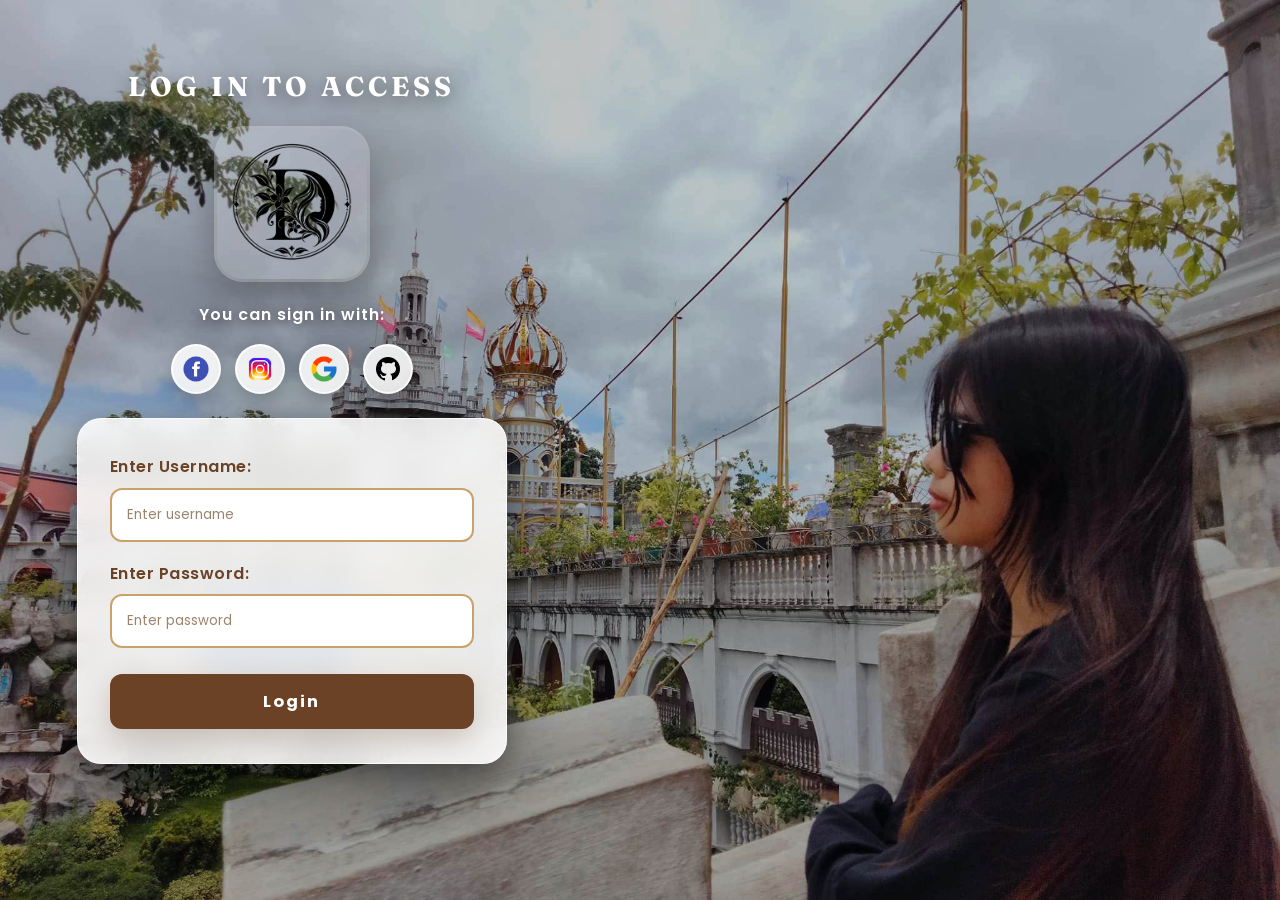
==== commit 4b07a04f: "updated portfolio" ====
--- a/html/homepage/index.html
+++ b/html/homepage/index.html
@@ -30,7 +30,9 @@
             </div>
 
             <nav class="seperator" aria-label="Main navigation">
+
                 <!-- Theme switcher now at top of navigation -->
+
                 <div class="theme-switcher" aria-label="Portfolio color themes">
                     <button class="theme-btn active" type="button" data-theme="ocean" aria-label="Ocean theme">
                         <img src="../../images/blue.png" alt="blue" width="20" height="20">
@@ -70,6 +72,11 @@
                         <img src="../../images/communicate.png" alt="contacts" width="25" height="25">
                         <span>CONTACTS</span>
                     </a>
+
+                    <a href="login.html" class="seperate">
+                        <img src="../../images/logout.png" alt="logout" width="25" height="25">
+                        <span>LOGOUT</span>
+                    </a>
                 </div>
             </nav>
 
@@ -91,8 +98,32 @@
                 <img src="../../images/earthpic.jpg" alt="earthpic" width="500" height="700">
             </div>
 
+            <!-- QUOTE BELOW PROFILE -->
+            <p class="hero-quote">&ldquo;To be cringe is to be free&rdquo;</p>
+
+            <!-- STATISTICS -->
+            <div class="statistics">
+                <div class="stat-box">
+                    <span class="stat-num">21</span>
+                    <span class="stat-label">AGE</span>
+                </div>
+                <div class="stat-box">
+                    <span class="stat-num">10</span>
+                    <span class="stat-label">SKILLS</span>
+                </div>
+                <div class="stat-box">
+                    <span class="stat-num">3</span>
+                    <span class="stat-label">PROJECTS</span>
+                </div>
+                <div class="stat-box">
+                    <span class="stat-num" id="stat-achievements">0</span>
+                    <span class="stat-label">ACHIEVEMENTS</span>
+                </div>
+            </div>
+
             <!-- RIGHT: BACKGROUND TEXT -->
             <div class="background">
+                <h2 class="about-me-title">About Me</h2>
                 <p>
                     I am Daphne B. Axalan, 21 years old. I am currently living in Inayagan, City of
                     Naga, Cebu. I belong in a family of five and I am the second child of my parents.
@@ -140,130 +171,155 @@
             <div class="about-card" id="facts">
                 <h2>FUN FACTS</h2>
 
-                <ul>
-                    <li>
-                        <p>I became sleepy if my surroundings are noisy.</p>
-                    </li>
-                    <li>
-                        <p>I love combining foods that I think will taste great.</p>
-                    </li>
-                    <li>
-                        <p>I am a night owl and an early bird.</p>
-                    </li>
-                    <li>
-                        <p>I eat a lot yet I am a body conscious type of person.</p>
-                    </li>
-                    <li>
-                        <p>I have a small face and an inverted triangle body type. Others say it is weird.</p>
-                    </li>
-                    <li>
-                        <p>I imagine and overthink a lot.</p>
-                    </li>
-                    <li>
-                        <p>When I read, my brain plays the texts or images as a movie in my head</p>
-                    </li>
-                </ul>
+                <div class="card-slider" data-slider>
+                    <ul class="slider-items">
+                        <li class="slider-item active"><p>I became sleepy if my surroundings are noisy.</p></li>
+                        <li class="slider-item"><p>I love combining foods that I think will taste great.</p></li>
+                        <li class="slider-item"><p>I am a night owl and an early bird.</p></li>
+                        <li class="slider-item"><p>I eat a lot yet I am a body conscious type of person.</p></li>
+                        <li class="slider-item"><p>I have a small face and an inverted triangle body type. Others say it is weird.</p></li>
+                        <li class="slider-item"><p>I imagine and overthink a lot.</p></li>
+                        <li class="slider-item"><p>When I read, my brain plays the texts or images as a movie in my head</p></li>
+                        <li class="slider-item"><p>Socially awkward in new situations.</p></li>
+                        <li class="slider-item"><p>I get easily distracted when someone is looking at me while I am working with something.</p></li>
+                        <li class="slider-item"><p>I got nervous easily yet I look calm.</p></li>
+                    </ul>
+                </div>
+            </div>
+
+            <div class="about-card" id="favorites">
+                <h2>FAVORITES</h2>
+
+                <div class="card-slider" data-slider>
+                    <ul class="slider-items">
+                        <li class="slider-item active">
+                            <p class="slider-title">Cats</p>
+                            <p class="slider-desc">Ever since I was a child I have loved cats. Now I have four cats at home.</p>
+                        </li>
+                        <li class="slider-item">
+                            <p class="slider-title">Foods</p>
+                            <p class="slider-desc">My favs are Carbonara, takoyaki, Onigiri, fruits except strawberries, and leafy vegetables.</p>
+                        </li>
+                        <li class="slider-item">
+                            <p class="slider-title">Manwhas</p>
+                            <p class="slider-desc">I Shall Master This Family, A Secretly Capable Child is Looking for Her Dad, The Male Leads are Trapped in my House, and Charlotte and Her 5 Disciples are my top 4 manwhas.</p>
+                        </li>
+                        <li class="slider-item">
+                            <p class="slider-title">Novels</p>
+                            <p class="slider-desc">Reincarnated as a stupid Daughter of a Mafia Boss by DemLux_Pain.</p>
+                        </li>
+                        <li class="slider-item">
+                            <p class="slider-title">Animes</p>
+                            <p class="slider-desc">Dr. Stone, Demon Slayer and Haikyuu are my top 3 animes.</p>
+                        </li>
+                        <li class="slider-item">
+                            <p class="slider-title">Movies</p>
+                            <p class="slider-desc">As of now, I am hook with horror movies and horror/comedy movies.</p>
+                        </li>
+                    </ul>
+                </div>
             </div>
 
             <div class="about-card" id="skills">
                 <h2>SKILLS</h2>
 
-                <ul>
-                    <li>
-                        <p>Empathetic</p>
-                    </li>
-                    <li>
-                        <p>Patience</p>
-                    </li>
-                    <li>
-                        <p>Understanding</p>
-                    </li>
-                    <li>
-                        <p>Dedicated</p>
-                    </li>
-                    <li>
-                        <p>Can work under pressure.</p>
-                    </li>
-                    <li>
-                        <p>I can see the flow of a system in my head</p>
-                    </li>
-                    <li>
-                        <p>I can imagine the structure of a system</p>
-                    </li>
-                </ul>
-            </div>
-
-            <div class="about-card" id="favorites">
-                <h2>FAVORITES</h2>
-
-                <ul class="favorites-list">
-                    <li>
-                        <p>Cats</p>
-                        <p>Ever since I was a child I have loved cats. Now I have four cats at home.</p>
-                    </li>
-                    <li>
-                        <p>Foods</p>
-                        <p>My favs are Carbonara, takoyaki, Onigiri, fruits except strawberries, and
-                            leafy vegetables.</p>
-                    </li>
-                    <li>
-                        <p>Manwhas</p>
-                        <p>I Shall Master This Family, A Secretly Capable Child is Looking for Her Dad,
-                            The Male Leads are Trapped in my House, and Charlotte and Her 5 Disciples
-                            are my top 4 manwhas.
-                        </p>
-                    </li>
-                    <li>
-                        <p>Novels</p>
-                        <p>Reincarnated as a stupid Daughter of a Mafia Boss by DemLux_Pain.</p>
-                    </li>
-                    <li>
-                        <p>Animes</p>
-                        <p>Dr. Stone, Demon Slayer and Haikyuu are my top 3 animes.</p>
-                    </li>
-                    <li>
-                        <p>Movies</p>
-                        <p>As of now, I am hook with horror movies and horror/comedy movies.</p>
-                    </li>
+                <ul class="bar-list">
+                    <li class="bar-row">
+                        <span class="bar-name">Empathetic</span>
+                        <span class="bar-track"><span class="bar-fill" style="--pct: 95%"></span></span>
+                        <span class="bar-pct">95%</span>
+                    </li>
+                    <li class="bar-row">
+                        <span class="bar-name">Patience</span>
+                        <span class="bar-track"><span class="bar-fill" style="--pct: 85%"></span></span>
+                        <span class="bar-pct">85%</span>
+                    </li>
+                    <li class="bar-row">
+                        <span class="bar-name">Understanding</span>
+                        <span class="bar-track"><span class="bar-fill" style="--pct: 90%"></span></span>
+                        <span class="bar-pct">90%</span>
+                    </li>
+                    <li class="bar-row">
+                        <span class="bar-name">Dedicated</span>
+                        <span class="bar-track"><span class="bar-fill" style="--pct: 93%"></span></span>
+                        <span class="bar-pct">93%</span>
+                    </li>
+                    <li class="bar-row">
+                        <span class="bar-name">Can work under pressure</span>
+                        <span class="bar-track"><span class="bar-fill" style="--pct: 86%"></span></span>
+                        <span class="bar-pct">86%</span>
+                    </li>
+                    <li class="bar-row">
+                        <span class="bar-name">I can see the flow of a system in my head</span>
+                        <span class="bar-track"><span class="bar-fill" style="--pct: 85%"></span></span>
+                        <span class="bar-pct">85%</span>
+                    </li>
+                    <li class="bar-row">
+                        <span class="bar-name">I can imagine the structure of a system</span>
+                        <span class="bar-track"><span class="bar-fill" style="--pct: 80%"></span></span>
+                        <span class="bar-pct">80%</span>
+                    </li>
+                         <li class="bar-row">
+                        <span class="bar-name">Attention to details</span>
+                        <span class="bar-track"><span class="bar-fill" style="--pct: 85%"></span></span>
+                        <span class="bar-pct">85%</span>
+                    </li>
+                    <li class="bar-row">
+                        <span class="bar-name">Emphatic Tuning</span>
+                        <span class="bar-track"><span class="bar-fill" style="--pct: 76%"></span></span>
+                        <span class="bar-pct">76%</span>
+                    </li>
+                    <li class="bar-row">
+                        <span class="bar-name">Self Motivation</span>
+                        <span class="bar-track"><span class="bar-fill" style="--pct: 100%"></span></span>
+                        <span class="bar-pct">100%</span>
+                    </li>                                       
                 </ul>
             </div>
 
             <div class="about-card" id="talents">
                 <h2>TALENTS</h2>
-                <ul>
-
-                    <li>
-                        <p>Dancing</p>
-                    </li>
-
-                    <li>
-                        <p>Know how to walk in a pageant</p>
-                    </li>
-
-                    <li>
-                        <p>Creative Writing(Poem)</p>
-                    </li>
-
-                    <li>
-                        <p>Baton Twirling</p>
-                    </li>
-
-                    <li>
-                        <p>High pain tolerance (I can handle the pain of alcohol)</p>
-                    </li>
-
-                    <li>
-                        <p>Can pretend I did not notice someone was actually looking at me</p>
-                    </li>
-
-                    <li>
-                        <p>Reading fast</p>
-                    </li>
-
-                    <li>
-                        <p>Braiding</p>
-                    </li>
-
+                <ul class="bar-list">
+                    <li class="bar-row">
+                        <span class="bar-name">Dancing</span>
+                        <span class="bar-track"><span class="bar-fill" style="--pct: 90%"></span></span>
+                        <span class="bar-pct">90%</span>
+                    </li>
+                    <li class="bar-row">
+                        <span class="bar-name">Know how to walk in a pageant</span>
+                        <span class="bar-track"><span class="bar-fill" style="--pct: 85%"></span></span>
+                        <span class="bar-pct">85%</span>
+                    </li>
+                    <li class="bar-row">
+                        <span class="bar-name">Creative Writing (Poem)</span>
+                        <span class="bar-track"><span class="bar-fill" style="--pct: 92%"></span></span>
+                        <span class="bar-pct">92%</span>
+                    </li>
+                    <li class="bar-row">
+                        <span class="bar-name">Baton Twirling</span>
+                        <span class="bar-track"><span class="bar-fill" style="--pct: 80%"></span></span>
+                        <span class="bar-pct">80%</span>
+                    </li>
+                    <li class="bar-row">
+                        <span class="bar-name">High pain tolerance (I can handle the pain of alcohol)</span>
+                        <span class="bar-track"><span class="bar-fill" style="--pct: 95%"></span></span>
+                        <span class="bar-pct">95%</span>
+                    </li>
+                    <li class="bar-row">
+                        <span class="bar-name">Can pretend I did not notice someone was actually looking at me</span>
+                        <span class="bar-track"><span class="bar-fill" style="--pct: 75%"></span></span>
+                        <span class="bar-pct">75%</span>
+                    </li>
+                    <li class="bar-row">
+                        <span class="bar-name">Reading fast</span>
+                        <span class="bar-track"><span class="bar-fill" style="--pct: 88%"></span></span>
+                        <span class="bar-pct">88%</span>
+                    </li>
+                    <li class="bar-row">
+                        <span class="bar-name">Braiding</span>
+                        <span class="bar-track"><span class="bar-fill" style="--pct: 82%"></span></span>
+                        <span class="bar-pct">82%</span>
+                    </li>
                 </ul>
             </div>
 
@@ -274,38 +330,41 @@
 
                 <h2>PROJECTS</h2>
 
-                <p class="project-category">SOLO PROJECTS</p>
-
-                <ul class="solo-list">
-
-                    <li>
-                        <a href="https://github.com/daphaxalan2025/film.git"
-                        class="project-btn"
-                        target="_blank">
-                            <span>Project 1: Movie Ticketing Website</span>
-                        </a>
-                    </li>
-
-                    <li>
-                        <a href="https://github.com/daphaxalan2025/Dalhia-s_Final_System.git"
-                        class="project-btn"
-                        target="_blank">
-                            <span>Project 2: Dalhia's Final Home Covered Court Booking and Violation Report System</span>
-                        </a>
-                    </li>
-
-                </ul>
-
-                <p class="project-category">GROUP PROJECTS</p>
-
-                <ul class="group-list">
-
-                    <li>
-                        <a href="https://github.com/daphaxalan2025/cinephp.git"
-                        class="project-btn"
-                        target="_blank">
-                            <span>Project 1: Cinewatch: An Online Movie Renting and Ticketing System</span>
-                        </a>
+                <ul class="project-cards">
+
+                    <li class="project-card">
+                        <span class="project-tag">SOLO</span>
+                        <h3>Movie Ticketing Website</h3>
+                        <p>Complete movie ticketing system with seat selection and payment integration.</p>
+                        <div class="project-tech">
+                            <span>HTML</span>
+                            <span>CSS</span>
+                            <span>JS</span>
+                        </div>
+                        <a href="https://github.com/daphaxalan2025/film.git" class="project-link" target="_blank">View Project &rarr;</a>
+                    </li>
+
+                    <li class="project-card">
+                        <span class="project-tag">SOLO</span>
+                        <h3>Court Booking System</h3>
+                        <p>Dalhia's Final Home Covered Court Booking and Violation Report System.</p>
+                        <div class="project-tech">
+                            <span>PHP</span>
+                            <span>MySQL</span>
+                        </div>
+                        <a href="https://github.com/daphaxalan2025/Dalhia-s_Final_System.git" class="project-link" target="_blank">View Project &rarr;</a>
+                    </li>
+
+                    <li class="project-card">
+                        <span class="project-tag">GROUP</span>
+                        <h3>Cinewatch</h3>
+                        <p>Online movie renting and ticketing system with a team of 4 developers.</p>
+                        <div class="project-tech">
+                            <span>PHP</span>
+                            <span>Laravel</span>
+                            <span>MySQL</span>
+                        </div>
+                        <a href="https://github.com/daphaxalan2025/cinephp.git" class="project-link" target="_blank">View Project &rarr;</a>
                     </li>
 
                 </ul>
@@ -342,6 +401,12 @@
 
                 <li>
                     <p>Playing with cats</p>
+                </li>
+                <li>
+                    <p>Listening to Music</p>
+                </li>
+                <li>
+                    <p>Dancing</p>
                 </li>
 
             </ul>
@@ -419,11 +484,18 @@
         <!-- CONTACTS -->
         <section class="content-section contacts" id="contacts">
 
-            <h2>CONTACTS & SOCIALS</h2>
-
-            <nav class="contact">
-
-                <ul class="contacts-list" aria-label="Contact information">
+            <div class="contacts-header">
+                <h2>CONTACTS &amp; SOCIALS</h2>
+                <a class="connect-pill" href="mailto:axalan.daphne.b@gmail.com">CONNECT</a>
+            </div>
+
+            <div class="contact-layout">
+
+                <div class="contact-left">
+
+                    <p class="contact-prompt">Connect with me</p>
+
+                    <ul class="contacts-list" aria-label="Contact information">
 
                     <li>
                         <p>GMAIL:</p>
@@ -465,18 +537,17 @@
                         </a>
                     </li>
 
-                </ul>
-
-            </nav>
-
-            <br>
-
-            <!-- MESSAGE -->
-            <p>Got any messages for me? Please feel free to reach out!</p>
-
-            <br>
-
-            <form class="contact-form">
+                    </ul>
+
+                </div>
+
+                <div class="contact-right">
+
+                    <p class="contact-prompt">Send me a message</p>
+
+                    <p class="contact-note">Got any messages for me? Please feel free to reach out!</p>
+
+                    <form class="contact-form">
 
                 <div class="form-group">
                     <label for="contact-name">
@@ -525,7 +596,11 @@
                     SEND MESSAGE
                 </button>
 
-            </form>
+                    </form>
+
+                </div>
+
+            </div>
 
         </section>
 
@@ -539,4 +614,4 @@
     <script src="../../js/main.js"></script>
 
 </body>
-</html>+</html>
--- a/css/style.css
+++ b/css/style.css
@@ -1,144 +1,150 @@
 /* =========================================================
-   GOOGLE FONTS  (one font pairing per theme)
+   DAPHNE B. AXALAN — PORTFOLIO
+   Nature-Inspired Themes: Ocean · Rose · Forest · Earth
+   ALL styling lives in this one file.
    ========================================================= */
 
-@import url('https://fonts.googleapis.com/css2?family=Cinzel:wght@500;600;700&family=Poppins:wght@300;400;500;600;700&family=Marcellus&family=Playfair+Display:wght@500;600;700&family=Nunito:wght@400;500;600;700&family=Cormorant+Garamond:wght@500;600;700&family=Fraunces:opsz,wght@9..144,600;9..144,700&family=Comfortaa:wght@400;500;600;700&family=Josefin+Sans:wght@300;400;500;600;700&display=swap');
-
 /* =========================================================
-   DEFAULT THEME — EARTH  
+   FONTS
    ========================================================= */
-
+@import url('https://fonts.googleapis.com/css2?family=Cinzel:wght@500;600;700&family=Poppins:wght@300;400;500;600;700&family=Marcellus&family=Playfair+Display:ital,wght@0,500;0,600;0,700;1,400&family=Fraunces:opsz,wght@9..144,600;9..144,700&family=Cormorant+Garamond:ital,wght@0,400;0,600;1,400&display=swap');
+
+/* =========================================================
+   THEME SYSTEM - Variables
+   ========================================================= */
+
+/* EARTH — warm, grounded, rustic */
 :root {
-    --bg-main: #e9b872;
-    --bg-dark: #a97142;
-    --bg-secondary: #c98d5a;
-    --bg-card: #fff3e0;
+    --bg-main: #d4a373;
+    --bg-secondary: #b8895c;
+    --bg-dark: #8b6b4a;
+    --bg-card: #faf0e6;
     --bg-hover: #ffffff;
-
-    --primary: #7a4a21;
-    --primary-dark: #54300f;
-    --accent: #e85d04;
-
-    --text-main: #3a2410;
+    --sect-a: #f5e6d3;
+    --sect-b: #f0ddc8;
+    --sect-c: #ead4bc;
+    --sect-d: #e3cbae;
+
+    --primary: #6b4226;
+    --primary-dark: #4a2c18;
+    --accent: #c47b3b;
+
+    --text-main: #3d2616;
     --text-muted: #7a5b3a;
-    --text-light: #fff8ec;
+    --text-light: #fdf8f2;
 
     --border: #c9a26b;
 
-    --shadow: 0 10px 25px rgba(122, 74, 33, 0.22);
-    --shadow-hover: 0 18px 38px rgba(122, 74, 33, 0.32);
+    --shadow: 0 12px 30px rgba(107, 66, 38, 0.25);
+    --shadow-hover: 0 20px 45px rgba(107, 66, 38, 0.35);
 
     --font-title: "Fraunces", serif;
     --font-main: "Poppins", sans-serif;
 
     --radius: 18px;
-
-    /* glow for focus rings + glass tint for the header */
-    --glow: rgba(232, 93, 4, 0.30);
-    --glass: rgba(255, 243, 224, 0.62);
-}
-
-
-/* =========================================================
-   OCEAN THEME  
-   ========================================================= */
-
+    --glow: rgba(196, 123, 59, 0.30);
+    --glass: rgba(250, 240, 230, 0.75);
+}
+
+/* OCEAN — deep navy, teal, aqua, coastal */
 body[data-theme="ocean"] {
-    --bg-main: #37b6d6;
-    --bg-dark: #155e82;
-    --bg-secondary: #1f7fa3;
-    --bg-card: #eaf8fd;
+    --bg-main: #4a9bb5;
+    --bg-secondary: #2d7d9a;
+    --bg-dark: #0f4b63;
+    --bg-card: #e8f5f9;
     --bg-hover: #ffffff;
-
-    --primary: #053f5c;
-    --primary-dark: #02293b;
-    --accent: #ff8c42;
+    --sect-a: #ddf0f7;
+    --sect-b: #cce8f2;
+    --sect-c: #b8dfec;
+    --sect-d: #a2d4e5;
+
+    --primary: #064663;
+    --primary-dark: #032b3f;
+    --accent: #f09b4a;
 
     --text-main: #042b3b;
     --text-muted: #2f6a80;
-    --text-light: #f2fdff;
+    --text-light: #f5fcff;
 
     --border: #7fc4d8;
 
-    --shadow: 0 10px 25px rgba(5, 63, 92, 0.25);
-    --shadow-hover: 0 18px 38px rgba(5, 63, 92, 0.35);
+    --shadow: 0 12px 30px rgba(6, 70, 99, 0.28);
+    --shadow-hover: 0 20px 45px rgba(6, 70, 99, 0.38);
 
     --font-title: "Marcellus", serif;
-    --font-main: "Comfortaa", sans-serif;
-
-    --glow: rgba(255, 140, 66, 0.30);
-    --glass: rgba(234, 248, 253, 0.62);
-}
-
-
-/* =========================================================
-   ROSE THEME  
-   ========================================================= */
-
+    --font-main: "Poppins", sans-serif;
+
+    --glow: rgba(240, 155, 74, 0.30);
+    --glass: rgba(232, 245, 249, 0.75);
+}
+
+/* ROSE — deep rose, blush, burgundy, romantic */
 body[data-theme="rose"] {
-    --bg-main: #ff6b8b;
-    --bg-dark: #c94466;
-    --bg-secondary: #e23a6e;
-    --bg-card: #fff1f5;
+    --bg-main: #d9688a;
+    --bg-secondary: #c94b70;
+    --bg-dark: #8f1a46;
+    --bg-card: #fef3f6;
     --bg-hover: #ffffff;
+    --sect-a: #fce8ef;
+    --sect-b: #fadce7;
+    --sect-c: #f7cedd;
+    --sect-d: #f3bed2;
 
     --primary: #8c1145;
-    --primary-dark: #60082e;
-    --accent: #ffd166;
+    --primary-dark: #5c082e;
+    --accent: #d4a017;
 
     --text-main: #4a0d26;
     --text-muted: #8a3358;
-    --text-light: #fff7fa;
-
-    --border: #f0a8c0;
-
-    --shadow: 0 10px 25px rgba(140, 17, 69, 0.25);
-    --shadow-hover: 0 18px 38px rgba(140, 17, 69, 0.35);
+    --text-light: #fff8fa;
+
+    --border: #e8a9bd;
+
+    --shadow: 0 12px 30px rgba(140, 17, 69, 0.28);
+    --shadow-hover: 0 20px 45px rgba(140, 17, 69, 0.38);
 
     --font-title: "Playfair Display", serif;
-    --font-main: "Josefin Sans", sans-serif;
-
-    --glow: rgba(255, 209, 102, 0.35);
-    --glass: rgba(255, 241, 245, 0.62);
-}
-
-
-/* =========================================================
-   FOREST THEME  
-   ========================================================= */
-
+    --font-main: "Poppins", sans-serif;
+
+    --glow: rgba(212, 160, 23, 0.30);
+    --glass: rgba(254, 243, 246, 0.75);
+}
+
+/* FOREST — deep green, moss, olive, bark */
 body[data-theme="forest"] {
-    --bg-main: #4eb15f;
-    --bg-dark: #174b26;
-    --bg-secondary: #2c7a3d;
-    --bg-card: #eff9ef;
+    --bg-main: #5a8f5c;
+    --bg-secondary: #3d7a44;
+    --bg-dark: #1f4a28;
+    --bg-card: #f0f7ef;
     --bg-hover: #ffffff;
-
-    --primary: #143d1c;
-    --primary-dark: #0a2610;
-    --accent: #ffb703;
+    --sect-a: #e6f2e4;
+    --sect-b: #d9ecd6;
+    --sect-c: #cae4c6;
+    --sect-d: #b9dbb4;
+
+    --primary: #1a4a24;
+    --primary-dark: #0d2d15;
+    --accent: #d9a441;
 
     --text-main: #0e2c14;
     --text-muted: #3f6a46;
-    --text-light: #f4fff4;
+    --text-light: #f6fcf6;
 
     --border: #8fbc8f;
 
-    --shadow: 0 10px 25px rgba(20, 61, 28, 0.25);
-    --shadow-hover: 0 18px 38px rgba(20, 61, 28, 0.35);
+    --shadow: 0 12px 30px rgba(26, 74, 36, 0.28);
+    --shadow-hover: 0 20px 45px rgba(26, 74, 36, 0.38);
 
     --font-title: "Cinzel", serif;
-    --font-main: "Nunito", sans-serif;
-
-    --glow: rgba(255, 183, 3, 0.35);
-    --glass: rgba(239, 249, 239, 0.62);
-}
-
+    --font-main: "Poppins", sans-serif;
+
+    --glow: rgba(217, 164, 65, 0.30);
+    --glass: rgba(240, 247, 239, 0.75);
+}
 
 /* =========================================================
-   RESET
+   BASE STYLES
    ========================================================= */
-
 * {
     box-sizing: border-box;
     margin: 0;
@@ -153,23 +159,16 @@
     font-family: var(--font-main);
     color: var(--text-main);
     line-height: 1.7;
-
     min-height: 100vh;
 
-    /* the page fades from the light theme shade (top)
-       to the dark theme shade (bottom) */
-    background: linear-gradient(
-        180deg,
-        var(--bg-main) 0%,
-        var(--bg-secondary) 50%,
-        var(--bg-dark) 100%
-    );
+    background: linear-gradient(180deg,
+            var(--bg-main) 0%,
+            var(--bg-secondary) 50%,
+            var(--bg-dark) 100%);
     background-attachment: fixed;
-}
-
-/* =========================================================
-   TEXT SELECTION + SCROLLBAR
-   ========================================================= */
+    overflow-x: hidden;
+    transition: color 0.5s ease, background 0.7s ease;
+}
 
 ::selection {
     background: var(--primary);
@@ -177,41 +176,79 @@
 }
 
 ::-webkit-scrollbar {
-    width: 12px;
-}
-
+    width: 10px;
+}
 ::-webkit-scrollbar-track {
     background: var(--bg-secondary);
 }
-
 ::-webkit-scrollbar-thumb {
     background: var(--accent);
     border-radius: 8px;
     border: 3px solid var(--bg-secondary);
 }
 
-
 /* =========================================================
-   HEADER  (sticky glass bar)
+   TYPOGRAPHY
    ========================================================= */
-
+main > h1 {
+    margin-top: 50px;
+    text-align: center;
+    font-family: var(--font-title);
+    font-size: clamp(2.4rem, 5.5vw, 4.8rem);
+    letter-spacing: 4px;
+    color: var(--primary);
+    text-shadow: 0 4px 14px var(--glow);
+    animation: nameAppear 0.9s ease;
+}
+
+@keyframes nameAppear {
+    from {
+        opacity: 0;
+        transform: translateY(24px);
+    }
+    to {
+        opacity: 1;
+        transform: translateY(0);
+    }
+}
+
+.content-section > h2,
+.contacts > h2 {
+    margin-bottom: 34px;
+    text-align: center;
+    font-family: var(--font-title);
+    line-height: 1.25;
+    color: var(--primary);
+    font-size: clamp(1.7rem, 3.2vw, 2.6rem);
+    letter-spacing: 3px;
+}
+
+/* =========================================================
+   LAYOUT
+   ========================================================= */
+main {
+    position: relative;
+    z-index: 1;
+    width: min(1400px, 92%);
+    margin: auto;
+    padding-bottom: 80px;
+}
+
+/* =========================================================
+   HEADER
+   ========================================================= */
 .site-header {
-    width: 100%;
-    padding: 16px 5%;
-
     position: sticky;
     top: 0;
     z-index: 1000;
-
+    width: 100%;
+    padding: 10px 2%;
     background: var(--glass);
     backdrop-filter: blur(16px);
     -webkit-backdrop-filter: blur(16px);
-
     border-bottom: 3px solid var(--primary);
-
     box-shadow: var(--shadow);
-
-    transition: box-shadow 0.4s ease, background-color 0.4s ease;
+    transition: box-shadow 0.4s ease, border-color 0.4s ease;
 }
 
 .site-header.scrolled {
@@ -221,257 +258,102 @@
 .header-top {
     width: min(1450px, 100%);
     margin: auto;
-
     display: flex;
     align-items: center;
     justify-content: space-between;
-
-    gap: 25px;
-}
-
-
-/* =========================================================
-   LOGO  (left side)
-   ========================================================= */
-
+    gap: 20px;
+}
+
+/* Logo */
 .header-tools {
     display: flex;
     align-items: center;
-    gap: 20px;
+    gap: 14px;
     flex-shrink: 0;
 }
 
-.logo {
+.logo img {
+    width: 70px;
+    height: 70px;
+    object-fit: contain;
+    display: block;
+    border-radius: 50%;
+    box-shadow: 0 0 0 4px var(--bg-card), 0 8px 22px rgba(0, 0, 0, 0.16);
+    transition: transform 0.3s ease, box-shadow 0.3s ease;
+}
+
+.logo img:hover {
+    transform: scale(1.08) rotate(-3deg);
+    box-shadow: 0 0 0 4px var(--accent), 0 12px 28px rgba(0, 0, 0, 0.22);
+}
+
+/* Navigation */
+.seperator {
+    display: flex;
+    flex-direction: row;
+    align-items: center;
+    justify-content: flex-end;
+    gap: 14px;
+    flex: 1;
+}
+
+.nav-links {
+    display: flex;
+    align-items: center;
+    justify-content: flex-end;
+    gap: 8px;
+    flex-wrap: wrap;
+}
+
+.seperate {
+    position: relative;
     display: flex;
     align-items: center;
     justify-content: center;
-}
-
-.logo img {
-    width: 85px;
-    height: 85px;
-
-    object-fit: contain;
-    display: block;
-
-    border-radius: 50%;
-    box-shadow:
-        0 0 0 4px var(--bg-card),
-        0 8px 22px rgba(0, 0, 0, 0.16);
-
-    transition: transform 0.3s ease, box-shadow 0.3s ease;
-}
-
-.logo img:hover {
-    transform: scale(1.08) rotate(-3deg);
-    box-shadow:
-        0 0 0 4px var(--accent),
-        0 12px 28px rgba(0, 0, 0, 0.22);
-}
-
-
-/* =========================================================
-   NAVIGATION CONTAINER  (opposite side — horizontal row)
-   ========================================================= */
-
-.seperator {
-    display: flex;
-    flex-direction: row;      /* theme switcher + links, side by side */
-    align-items: center;
-    justify-content: flex-end;
-
-    gap: 14px;
-
-    flex: 1;
-}
-
-
-/* =========================================================
-   THEME SWITCHER
-   ========================================================= */
-
-.theme-switcher {
-    display: flex;
-    align-items: center;
-    gap: 7px;
-
-    padding: 6px 10px;
-
+    gap: 6px;
+    padding: 8px 14px;
+    color: var(--text-main);
+    text-decoration: none;
+    border-radius: 12px;
+    font-size: 0.72rem;
+    font-weight: 600;
+    letter-spacing: 0.4px;
     background: var(--bg-card);
     border: 2px solid var(--border);
-    border-radius: 50px;
-
-    box-shadow: var(--shadow);
-
-    transition: border-color 0.3s ease;
-}
-
-.theme-switcher:hover {
-    border-color: var(--primary);
-}
-
-.theme-btn {
-    width: 34px;
-    height: 34px;
-
-    padding: 0;
-
-    border: 2px solid transparent;
-    border-radius: 50%;
-
-    background: var(--bg-secondary);
-
-    cursor: pointer;
-
-    display: flex;
-    align-items: center;
-    justify-content: center;
-
-    transition:
-        transform 0.25s ease,
-        border-color 0.25s ease,
-        background-color 0.25s ease,
-        box-shadow 0.25s ease;
-}
-
-.theme-btn img {
-    width: 18px;
-    height: 18px;
-
-    object-fit: contain;
-    border-radius: 50%;
-
-    pointer-events: none;
-
-    transition: filter 0.25s ease;
-}
-
-.theme-btn:hover {
-    transform: scale(1.2) rotate(10deg);
-    border-color: var(--primary);
-}
-
-.theme-btn.active {
-    border-color: var(--primary);
-    background: var(--primary);
-
-    transform: scale(1.12);
-
-    box-shadow:
-        0 0 0 3px var(--bg-card),
-        0 0 14px var(--glow);
-}
-
-.theme-btn.active img {
-    filter: brightness(0) invert(1);
-}
-
-/* theme name label — created by js/main.js */
-.theme-label {
-    font-size: 0.66rem;
-    font-weight: 700;
-    letter-spacing: 1.5px;
-    text-transform: uppercase;
-
-    color: var(--primary);
-
-    padding: 2px 10px;
-
-    border-left: 2px solid var(--border);
-
-    white-space: nowrap;
-
-    transition: color 0.3s ease;
-}
-
-
-/* =========================================================
-   NAVIGATION LINKS  (horizontal — about, interest, achievements, contacts)
-   ========================================================= */
-
-.nav-links {
-    display: flex;
-    align-items: center;
-    justify-content: flex-end;
-
-    gap: 10px;
-
-    flex-wrap: wrap;
-}
-
-.seperate {
-    position: relative;
-
-    display: flex;
-    align-items: center;
-    justify-content: center;
-
-    gap: 8px;
-
-    padding: 11px 18px;
-
-    color: var(--text-main);
-    text-decoration: none;
-
-    border-radius: 14px;
-
-    font-size: 0.78rem;
-    font-weight: 600;
-    letter-spacing: 0.4px;
-
-    background: var(--bg-card);
-    border: 2px solid var(--border);
-
     overflow: hidden;
-
-    transition:
-        color 0.3s ease,
-        transform 0.3s ease,
-        border-color 0.3s ease,
-        box-shadow 0.3s ease;
+    transition: color 0.3s ease, transform 0.3s ease, border-color 0.3s ease, box-shadow 0.3s ease;
 }
 
 .seperate::before {
     content: "";
     position: absolute;
     inset: 0;
-
     background: var(--primary);
-
     opacity: 0;
-
     transition: opacity 0.3s ease;
-
     z-index: 0;
 }
 
-.seperate:hover::before {
+.seperate:hover::before,
+.seperate.active::before {
     opacity: 1;
 }
 
 .seperate:hover,
 .seperate.active {
     color: var(--text-light);
-    transform: translateY(-4px);
+    transform: translateY(-3px);
     border-color: var(--primary);
     box-shadow: var(--shadow-hover);
-}
-
-.seperate.active::before {
-    opacity: 1;
 }
 
 .seperate img {
     position: relative;
     z-index: 1;
-
-    width: 24px;
-    height: 24px;
-
+    width: 20px;
+    height: 20px;
     object-fit: contain;
-
     pointer-events: none;
-
     transition: transform 0.3s ease;
 }
 
@@ -485,130 +367,250 @@
     white-space: nowrap;
 }
 
+/* Theme Switcher */
+.theme-switcher {
+    display: flex;
+    align-items: center;
+    gap: 6px;
+    padding: 6px 10px;
+    background: var(--bg-card);
+    border: 2px solid var(--border);
+    border-radius: 50px;
+    box-shadow: var(--shadow);
+    transition: border-color 0.3s ease;
+}
+
+.theme-switcher:hover {
+    border-color: var(--primary);
+}
+
+.theme-btn {
+    width: 32px;
+    height: 32px;
+    padding: 0;
+    border: 2px solid transparent;
+    border-radius: 50%;
+    background: var(--bg-secondary);
+    cursor: pointer;
+    display: flex;
+    align-items: center;
+    justify-content: center;
+    transition: transform 0.25s ease, border-color 0.25s ease, background-color 0.25s ease, box-shadow 0.25s ease;
+}
+
+.theme-btn img {
+    width: 16px;
+    height: 16px;
+    object-fit: contain;
+    border-radius: 50%;
+    pointer-events: none;
+}
+
+.theme-btn:hover {
+    transform: scale(1.2) rotate(10deg);
+    border-color: var(--primary);
+}
+
+.theme-btn.active {
+    border-color: var(--primary);
+    background: var(--primary);
+    transform: scale(1.12);
+    box-shadow: 0 0 0 3px var(--bg-card), 0 0 14px var(--glow);
+}
+
+.theme-btn.active img {
+    filter: brightness(0) invert(1);
+}
+
+.theme-label {
+    font-size: 0.6rem;
+    font-weight: 700;
+    letter-spacing: 1.5px;
+    text-transform: uppercase;
+    color: var(--primary);
+    padding: 2px 10px;
+    border-left: 2px solid var(--border);
+    white-space: nowrap;
+}
+
+/* Logout Button in Header */
+.logout-btn-header {
+    display: flex;
+    align-items: center;
+    gap: 6px;
+    padding: 8px 14px;
+    color: var(--text-main);
+    text-decoration: none;
+    border-radius: 12px;
+    font-size: 0.72rem;
+    font-weight: 600;
+    background: var(--bg-card);
+    border: 2px solid var(--border);
+    transition: all 0.3s ease;
+    cursor: pointer;
+}
+
+.logout-btn-header:hover {
+    color: var(--text-light);
+    background: var(--primary);
+    border-color: var(--primary);
+    transform: translateY(-3px);
+    box-shadow: var(--shadow-hover);
+}
+
+.logout-btn-header img {
+    width: 20px;
+    height: 20px;
+    object-fit: contain;
+}
 
 /* =========================================================
-   MAIN
+   SECTION DIVIDERS
    ========================================================= */
-
-main {
+.section-divider {
     position: relative;
-    z-index: 1;
-
-    width: min(1400px, 92%);
-    margin: auto;
-
-    padding-bottom: 80px;
-}
-
+    height: 2px;
+    width: 100%;
+    margin: 80px auto;
+    background: var(--border);
+    border-radius: 2px;
+}
+
+.section-divider::before {
+    content: "";
+    position: absolute;
+    left: 50%;
+    top: 50%;
+    width: 12px;
+    height: 12px;
+    transform: translate(-50%, -50%) rotate(45deg);
+    background: var(--accent);
+    box-shadow: 0 0 12px var(--glow);
+}
 
 /* =========================================================
-   NAME  (centered, below logo + navigation)
+   HERO
    ========================================================= */
-
-main > h1 {
-    margin-top: 55px;
-
-    text-align: center;
-
-    font-family: var(--font-title);
-
-    font-size: clamp(2.4rem, 5.5vw, 4.8rem);
-
-    letter-spacing: 6px;
-
-    color: var(--primary);
-
-    text-transform: uppercase;
-
-    text-shadow: 0 4px 14px var(--glow);
-
-    animation: nameAppear 0.9s ease;
-}
-
-@keyframes nameAppear {
-    from {
-        opacity: 0;
-        transform: translateY(24px);
-    }
-    to {
-        opacity: 1;
-        transform: translateY(0);
-    }
-}
-
-
-/* =========================================================
-   HERO SECTION
-   LEFT  = PROFILE
-   RIGHT = BACKGROUND TEXT + INFO GRID
-   ========================================================= */
-
 .hero {
     display: grid;
-
-    grid-template-columns:
-        minmax(300px, 500px)
-        minmax(0, 1fr);
-
+    grid-template-columns: minmax(280px, 480px) minmax(0, 1fr);
     gap: 32px;
-
     align-items: start;
-
     margin-top: 35px;
 }
 
-
-/* =========================================================
-   PROFILE  (opposite the background + info grid)
-   ========================================================= */
-
+/* ---------- QUOTE BELOW PROFILE ---------- */
+.hero-quote {
+    grid-column: 1;
+    grid-row: 4;
+
+    margin-top: 26px;
+    padding: 20px 24px;
+
+    text-align: center;
+    font-family: var(--font-title);
+    font-style: italic;
+    font-size: 1.15rem;
+    line-height: 1.5;
+    color: var(--text-light);
+
+    background: var(--primary);
+    border: 3px solid var(--primary-dark);
+    border-radius: var(--radius);
+    box-shadow: var(--shadow);
+
+    transition: transform 0.35s ease, box-shadow 0.35s ease;
+}
+
+.hero-quote:hover {
+    transform: translateY(-5px);
+    box-shadow: var(--shadow-hover);
+}
+
+/* ---------- STATISTICS (4 floating boxes) ---------- */
+.statistics {
+    grid-column: 2;
+    grid-row: 1;
+
+    display: grid;
+    grid-template-columns: repeat(4, minmax(0, 1fr));
+    gap: 14px;
+}
+
+.stat-box {
+    min-height: 92px;
+    padding: 16px 10px;
+
+    display: flex;
+    flex-direction: column;
+    align-items: center;
+    justify-content: center;
+    gap: 4px;
+
+    text-align: center;
+
+    background: var(--sect-a);
+    border: 2px solid var(--border);
+    border-radius: var(--radius);
+    box-shadow: var(--shadow);
+
+    transition: transform 0.3s ease, box-shadow 0.3s ease, border-color 0.3s ease, background-color 0.3s ease;
+}
+
+.stat-box:hover {
+    transform: translateY(-6px) scale(1.02);
+    background: var(--bg-hover);
+    border-color: var(--primary);
+    box-shadow: var(--shadow-hover), 0 0 20px var(--glow);
+}
+
+.stat-num {
+    font-family: var(--font-title);
+    font-size: 2.1rem;
+    font-weight: 700;
+    line-height: 1.1;
+    color: var(--primary);
+}
+
+.stat-label {
+    font-size: 0.66rem;
+    font-weight: 700;
+    letter-spacing: 1.6px;
+    color: var(--text-muted);
+    white-space: nowrap;
+}
+
+/* Profile */
 .profile-container {
+    position: relative;
+    grid-column: 1;
+    grid-row: 1 / span 3;
+    align-self: start;
     width: 100%;
-
-    height: 700px;
-
+    height: 680px;
     overflow: hidden;
-
+    background: var(--bg-card);
+    border: 4px solid var(--primary);
     border-radius: calc(var(--radius) + 6px);
-
-    background: var(--bg-card);
-
-    border: 4px solid var(--primary);
-
     box-shadow: var(--shadow-hover);
-
-    position: relative;
-
-    align-self: start;
-
-    grid-column: 1;
-    grid-row: 1 / span 2;
-
     animation: profileFloat 7s ease-in-out infinite alternate;
 }
 
-/* inner glass frame */
 .profile-container::after {
     content: "";
     position: absolute;
-    inset: 12px;
-
-    border: 2px solid rgba(255, 255, 255, 0.45);
+    inset: 10px;
+    border: 2px solid rgba(255, 255, 255, 0.35);
     border-radius: calc(var(--radius) + 2px);
-
     pointer-events: none;
-
     z-index: 2;
 }
 
 .profile-container img {
     display: block;
-
     width: 100%;
     height: 100%;
-
     object-fit: cover;
-
     transition: transform 0.8s ease;
 }
 
@@ -617,52 +619,34 @@
 }
 
 @keyframes profileFloat {
-    from { transform: translateY(0); }
-    to   { transform: translateY(-10px); }
-}
-
-
-/* =========================================================
-   BACKGROUND / INTRODUCTION  (short background text)
-   ========================================================= */
-
+    from {
+        transform: translateY(0);
+    }
+    to {
+        transform: translateY(-10px);
+    }
+}
+
+/* Background Text */
 .background {
-    width: 100%;
-
+    grid-column: 2;
+    grid-row: 2;
     min-height: 250px;
-
     padding: 34px 38px;
-
     display: flex;
     align-items: center;
-
     background: var(--primary);
-
     color: var(--text-light);
-
+    border: 3px solid var(--primary-dark);
     border-radius: var(--radius);
-
     box-shadow: var(--shadow);
-
-    border: 3px solid var(--primary-dark);
-
-    position: relative;
-
-    grid-column: 2;
-    grid-row: 1;
-
-    transition:
-        transform 0.35s ease,
-        box-shadow 0.35s ease;
+    transition: transform 0.35s ease, box-shadow 0.35s ease;
 }
 
 .background p {
     width: 100%;
-
     font-size: 1.02rem;
-
     text-align: justify;
-
     line-height: 1.9;
 }
 
@@ -671,110 +655,70 @@
     box-shadow: var(--shadow-hover);
 }
 
-
-/* =========================================================
-   INFO GRID  (fun facts, skills, favorites, talents, projects)
-   ========================================================= */
-
+.about-me-title {
+    margin-bottom: 10px;
+
+    font-family: var(--font-title);
+    font-size: 1.45rem;
+    line-height: 1.3;
+    letter-spacing: 2px;
+    color: var(--text-light);
+}
+
+/* Info Grid */
 .info-grid {
-    width: 100%;
-
+    grid-column: 2;
+    grid-row: 3;
     display: grid;
-
     grid-template-columns: repeat(3, minmax(0, 1fr));
-
     gap: 18px;
-
-    grid-column: 2;
-    grid-row: 2;
-}
-
-
-/* =========================================================
-   INFO BOXES  (animated on hover)
-   ========================================================= */
+}
 
 .info-box {
-    min-height: 150px;
-
-    padding: 20px 14px;
-
+    min-height: 140px;
+    padding: 18px 12px;
     display: flex;
     flex-direction: column;
     align-items: center;
     justify-content: center;
-
     gap: 10px;
-
     text-align: center;
-
     text-decoration: none;
-
     color: var(--text-main);
-
-    background: var(--bg-card);
-
+    background: var(--sect-a);
     border: 2px solid var(--border);
-
     border-radius: var(--radius);
-
     box-shadow: var(--shadow);
-
     position: relative;
-
     overflow: hidden;
-
     cursor: pointer;
-
-    transition:
-        transform 0.35s ease,
-        background-color 0.35s ease,
-        color 0.35s ease,
-        box-shadow 0.35s ease,
-        border-color 0.35s ease;
-}
-
-/* expanding ripple behind the icon (solid accent) */
+    transition: transform 0.35s ease, background-color 0.35s ease, color 0.35s ease, box-shadow 0.35s ease, border-color 0.35s ease;
+}
+
 .info-box::before {
     content: "";
     position: absolute;
-
     width: 0;
     height: 0;
-
     left: 50%;
     top: 50%;
-
     transform: translate(-50%, -50%);
-
     border-radius: 50%;
-
     background: var(--accent);
-
-    opacity: 0.18;
-
-    transition:
-        width 0.55s ease,
-        height 0.55s ease;
-}
-
-/* accent bar that grows from the bottom */
+    opacity: 0.15;
+    transition: width 0.55s ease, height 0.55s ease;
+}
+
 .info-box::after {
     content: "";
     position: absolute;
-
     left: 50%;
     bottom: 0;
-
     width: 0;
-    height: 5px;
-
+    height: 4px;
     transform: translateX(-50%);
-
     background: var(--accent);
-
     border-radius: 4px;
-
     transition: width 0.4s ease;
 }
 
@@ -789,13 +733,9 @@
 
 .info-box:hover {
     transform: translateY(-9px) scale(1.03);
-
     background: var(--bg-hover);
-
     color: var(--primary);
-
     border-color: var(--primary);
-
     box-shadow: var(--shadow-hover), 0 0 24px var(--glow);
 }
 
@@ -803,16 +743,13 @@
 .info-box span {
     position: relative;
     z-index: 2;
-
     pointer-events: none;
 }
 
 .info-box img {
-    width: 50px;
-    height: 50px;
-
+    width: 44px;
+    height: 44px;
     object-fit: contain;
-
     transition: transform 0.35s ease;
 }
 
@@ -823,81 +760,40 @@
 .info-box span {
     font-weight: 700;
     letter-spacing: 1.2px;
-    font-size: 0.86rem;
-}
-
-
-.info-box img {
-    width: 50px;
-    height: 50px;
-
-    object-fit: contain;
-
-    transition: transform 0.35s ease;
-}
-
-.info-box:hover img {
-    transform: scale(1.18) rotate(-8deg);
-}
-
-.info-box span {
-    font-weight: 700;
-    letter-spacing: 1.2px;
-    font-size: 0.86rem;
-}
-
+    font-size: 0.82rem;
+}
 
 /* =========================================================
-   ABOUT ME CARDS  (fun facts, skills, favorites, talents)
+   ABOUT CARDS
    ========================================================= */
-
 .about {
     display: grid;
-
     grid-template-columns: repeat(2, minmax(0, 1fr));
-
     gap: 26px;
-
-    margin-top: 90px;
+    margin-top: 80px;
 }
 
 .about-card {
     padding: 32px;
-
-    background: var(--bg-card);
-
+    background: var(--sect-b);
     border: 3px solid var(--border);
-
     border-radius: var(--radius);
-
-    box-shadow:\n var(--shadow),\n inset 0 0 0 1px rgba(255, 255, 255, 0.45);
-
+    box-shadow: var(--shadow), inset 0 0 0 1px rgba(255, 255, 255, 0.4);
     position: relative;
-
     overflow: hidden;
-
-    transition:
-        transform 0.35s ease,
-        box-shadow 0.35s ease,
-        background-color 0.35s ease,
-        border-color 0.35s ease;
-}
-
-/* bold accent line on top of each card */
+    transition: transform 0.35s ease, box-shadow 0.35s ease, background-color 0.35s ease, border-color 0.35s ease;
+}
+
 .about-card::before {
     content: "";
     position: absolute;
-
     top: 0;
     left: 0;
     right: 0;
-
-    height: 6px;
-
+    height: 5px;
     background: var(--accent);
 }
 
-/* light sweep across the card on hover */
 .about-card::after {
     content: "";
     position: absolute;
@@ -905,7 +801,7 @@
     left: -80%;
     width: 45%;
     height: 100%;
-    background: rgba(255, 255, 255, 0.22);
+    background: rgba(255, 255, 255, 0.18);
     transform: skewX(-25deg);
     transition: left 0.7s ease;
     pointer-events: none;
@@ -917,46 +813,30 @@
 
 .about-card:hover {
     transform: translateY(-9px);
-
     background: var(--bg-hover);
-
     box-shadow: var(--shadow-hover), 0 0 30px var(--glow);
-
     border-color: var(--primary);
 }
 
 .about-card h2 {
     display: flex;
     align-items: center;
-
     gap: 12px;
-
-    text-align: left;
-
+    margin-bottom: 18px;
+    padding-bottom: 12px;
+    font-family: var(--font-title);
+    font-size: 1.5rem;
+    line-height: 1.3;
+    letter-spacing: 1.5px;
     color: var(--primary);
-
-    margin-bottom: 18px;
-
-    font-family: var(--font-title);
-
-    letter-spacing: 1.5px;
-
-    font-size: 1.55rem;
-
-    padding-bottom: 12px;
 }
 
 .about-card h2::after {
     content: "";
-
     flex: 1;
-
     height: 3px;
-
     background: var(--accent);
-
     border-radius: 3px;
-
     opacity: 0.55;
 }
 
@@ -977,573 +857,566 @@
     color: var(--accent);
 }
 
-
 /* =========================================================
-   FAVORITES
+   CARD SLIDERS  (fun facts · favorites — one item at a time)
    ========================================================= */
-
-/* favorites uses the default about-card list styling,
-   just like fun facts, skills, and talents */
+.card-slider {
+    position: relative;
+    min-height: 125px;
+    cursor: pointer;
+    user-select: none;
+}
+
+.slider-items {
+    list-style: none;
+    padding: 0;
+    position: relative;
+    height: 0%;
+}
+
+.slider-item {
+    position: absolute;
+    inset: 0;
+
+    display: flex;
+    flex-direction: column;
+    align-items: center;
+    justify-content: center;
+    gap: 8px;
+    text-align: center;
+
+    padding: 8px 22px 34px;
+
+    opacity: 0;
+    visibility: hidden;
+
+    transition: opacity 0.7s ease, visibility 0.7s ease;
+}
+
+.slider-item.active {
+    opacity: 1;
+    visibility: visible;
+}
+
+.slider-item p {
+    margin: 0;
+    color: var(--text-muted);
+    font-size: 1rem;
+    line-height: 1.8;
+}
+
+.slider-title {
+    font-family: var(--font-title);
+    font-weight: 700;
+    font-size: 1.15rem;
+    letter-spacing: 1px;
+    color: var(--primary) !important;
+}
+
+.slider-desc {
+    font-size: 0.95rem !important;
+    max-width: 520px;
+}
+
+.card-slider .gallery-count {
+    top: auto;
+    bottom: 12px;
+}
 
 /* =========================================================
-   PROJECTS SECTION
+   SKILL / TALENT PROGRESS BARS
    ========================================================= */
-
+.bar-list {
+    list-style: none;
+    padding: 0;
+}
+
+.bar-row {
+    display: grid;
+    grid-template-columns: minmax(120px, 1.3fr) minmax(140px, 2.4fr) 46px;
+    align-items: center;
+    gap: 12px;
+    margin-bottom: 13px;
+}
+
+.bar-name {
+    font-weight: 600;
+    font-size: 0.88rem;
+    line-height: 1.35;
+    color: var(--text-main);
+    overflow-wrap: anywhere;
+}
+
+.bar-track {
+    display: block;
+    height: 13px;
+
+    background: rgba(10, 14, 20, 0.14);
+    border: 1px solid var(--border);
+    border-radius: 10px;
+    overflow: hidden;
+}
+
+.bar-fill {
+    display: block;
+    height: 100%;
+    width: 0;
+
+    background: linear-gradient(90deg, var(--accent), var(--primary));
+    border-radius: 10px;
+
+    transition: width 1.2s cubic-bezier(0.22, 0.61, 0.36, 1);
+}
+
+.bar-pct {
+    font-weight: 700;
+    font-size: 0.8rem;
+    color: var(--primary);
+    text-align: right;
+}
+
+/* =========================================================
+   PROJECTS
+   ========================================================= */
 .projects-section {
     width: 100%;
-
     padding: 40px;
-
     margin-top: 40px;
-
-    background: var(--bg-card);
-
+    background: var(--sect-c);
     border: 3px solid var(--border);
-
     border-radius: var(--radius);
-
     box-shadow: var(--shadow);
-
     overflow: hidden;
-
-    transition:
-        border-color 0.35s ease,
-        box-shadow 0.35s ease;
+    transition: border-color 0.35s ease, box-shadow 0.35s ease;
 }
 
 .projects-section:hover {
     border-color: var(--primary);
-
     box-shadow: var(--shadow-hover);
 }
 
 .projects-section > h2 {
     margin: 0 0 30px;
-
     text-align: center;
-
+    font-family: var(--font-title);
+    line-height: 1.25;
+    font-size: 2.2rem;
+    letter-spacing: 2px;
     color: var(--primary);
+}
+
+.project-cards {
+    list-style: none;
+    padding: 0;
+    display: grid;
+    grid-template-columns: repeat(3, minmax(0, 1fr));
+    gap: 20px;
+}
+
+.project-card {
+    padding: 26px 22px;
+
+    display: flex;
+    flex-direction: column;
+    align-items: flex-start;
+
+    background: var(--bg-secondary);
+    border: 3px solid var(--border);
+    border-radius: var(--radius);
+    box-shadow: var(--shadow);
+
+    transition: transform 0.35s ease, box-shadow 0.35s ease, border-color 0.35s ease, background-color 0.35s ease;
+}
+
+.project-card:hover {
+    transform: translateY(-8px);
+    background: var(--bg-hover);
+    border-color: var(--primary);
+    box-shadow: var(--shadow-hover), 0 0 26px var(--glow);
+}
+
+.project-tag {
+    margin-bottom: 12px;
+    padding: 5px 16px;
+
+    font-size: 0.68rem;
+    font-weight: 700;
+    letter-spacing: 1.5px;
+
+    color: var(--text-light);
+    background: var(--primary);
+    border-radius: 30px;
+}
+
+.project-card h3 {
+    margin-bottom: 8px;
 
     font-family: var(--font-title);
-
-    font-size: 2.2rem;
-
-    letter-spacing: 2px;
-}
-
-.project-category {
-    width: 100%;
-
-    margin: 25px 0 15px;
-
-    padding-bottom: 8px;
-
+    font-size: 1.2rem;
+    line-height: 1.3;
+    letter-spacing: 0.5px;
     color: var(--primary);
-
+}
+
+.project-card > p {
+    margin-bottom: 14px;
+
+    font-size: 0.88rem;
+    line-height: 1.7;
+    color: var(--text-muted);
+}
+
+.project-tech {
+    display: flex;
+    flex-wrap: wrap;
+    gap: 8px;
+    margin-bottom: 16px;
+}
+
+.project-tech span {
+    padding: 4px 13px;
+
+    font-size: 0.72rem;
     font-weight: 700;
-
-    font-size: 1.1rem;
-
-    letter-spacing: 1px;
-
-    border-bottom: 3px solid var(--accent);
-}
-
-.solo-list {
-    width: 100%;
-
+    letter-spacing: 0.5px;
+
+    color: var(--primary);
+    background: var(--bg-card);
+    border: 1.5px solid var(--border);
+    border-radius: 20px;
+}
+
+.project-link {
+    margin-top: auto;
+
+    font-weight: 700;
+    font-size: 0.9rem;
+    letter-spacing: 0.5px;
+    text-decoration: none;
+
+    color: var(--primary);
+
+    transition: color 0.3s ease, transform 0.3s ease;
+}
+
+.project-link:hover {
+    color: var(--accent);
+    transform: translateX(5px);
+}
+
+/* =========================================================
+   INTERESTS & HOBBIES
+   ========================================================= */
+.content-section {
+    margin-top: 80px;
+}
+
+.interest-list {
     list-style: none;
-
     padding: 0;
-
-    margin: 0 0 30px;
-
     display: grid;
-
-    grid-template-columns: repeat(2, minmax(0, 1fr));
-
+    grid-template-columns: repeat(5, 1fr);
     gap: 20px;
 }
 
-.group-list {
-    width: 100%;
-
-    list-style: none;
-
-    padding: 0;
-
-    margin: 0;
-
-    display: grid;
-
-    grid-template-columns: 1fr;
-
-    gap: 20px;
-}
-
-.solo-list li,
-.group-list li {
-    width: 100%;
-
-    min-width: 0;
-}
-
-/* PROJECT CARD / LINK */
-
-.project-btn {
-    width: 100%;
-
-    min-height: 110px;
-
-    padding: 22px;
-
+.interest-list li {
+    min-height: 120px;
+    padding: 25px;
     display: flex;
     align-items: center;
     justify-content: center;
-
     text-align: center;
-
-    color: var(--text-main);
-
-    text-decoration: none;
-
-    background: var(--bg-secondary);
-
-    border: 2px solid var(--border);
-
-    border-radius: 16px;
-
+    background: var(--sect-d);
+    border: 3px solid var(--border);
+    border-radius: var(--radius);
     box-shadow: var(--shadow);
-
-    position: relative;
-
-    overflow: hidden;
-
-    transition:
-        transform 0.35s ease,
-        box-shadow 0.35s ease,
-        border-color 0.35s ease,
-        color 0.3s ease;
-}
-
-.project-btn::before {
-    content: "";
-    position: absolute;
-    inset: 0;
-
-    background: var(--primary);
-
-    opacity: 0;
-
-    transition: opacity 0.35s ease;
-}
-
-.project-btn:hover::before {
-    opacity: 1;
-}
-
-.project-btn:hover {
-    color: var(--text-light);
-
-    border-color: var(--primary);
-
-    transform: translateY(-6px) scale(1.01);
-
-    box-shadow: var(--shadow-hover), 0 0 26px var(--glow);
-}
-
-.project-btn span {
-    position: relative;
-    z-index: 1;
-
-    display: block;
-
-    width: 100%;
-
-    font-size: 0.95rem;
-
-    font-weight: 600;
-
-    line-height: 1.6;
-
-    overflow-wrap: break-word;
-}
-
-
-/* =========================================================
-   INTERESTS & HOBBIES  (card grid)
-   ========================================================= */
-
-.content-section {
-    margin-top: 90px;
-}
-
-.content-section > h2 {
-    margin-bottom: 34px;
-
-    text-align: center;
-
-    font-family: var(--font-title);
-
-    color: var(--primary);
-
-    font-size: clamp(1.7rem, 3.2vw, 2.6rem);
-
-    letter-spacing: 3px;
-}
-
-.interest-list {
-    list-style: none;
-
-    padding: 0;
-
-    display: grid;
-
-    grid-template-columns: repeat(auto-fit, minmax(220px, 1fr));
-
-    gap: 20px;
-}
-
-.interest-list li {
-    min-height: 140px;
-
-    padding: 25px;
-
-    display: flex;
-    align-items: center;
-    justify-content: center;
-
-    text-align: center;
-
-    background: var(--bg-card);
-
-    border: 3px solid var(--border);
-
-    border-radius: var(--radius);
-
-    box-shadow: var(--shadow);
-
-    position: relative;
-
-    transition:
-        transform 0.35s ease,
-        box-shadow 0.35s ease,
-        border-color 0.35s ease;
+    transition: transform 0.35s ease, box-shadow 0.35s ease, border-color 0.35s ease;
 }
 
 .interest-list li:hover {
     transform: translateY(-9px) scale(1.02);
-
     box-shadow: var(--shadow-hover), 0 0 24px var(--glow);
-
     border-color: var(--primary);
 }
 
 .interest-list p {
     color: var(--primary);
-
     font-weight: 600;
-
-    font-size: 1.05rem;
-}
-
+    font-size: 1rem;
+}
 
 /* =========================================================
-   ACHIEVEMENTS  (auto loop + click, shape-adjustable)
+   ACHIEVEMENTS
    ========================================================= */
-
 .achievements-list {
     list-style: none;
-
     padding: 0;
-
     display: grid;
-
-    grid-template-columns: repeat(2, minmax(0, 1fr));
-
-    gap: 30px;
-
-    max-width: 1060px;
-
+    grid-template-columns: repeat(4, minmax(0, 1fr));
+    gap: 20px;
+    max-width: 1320px;
     margin: 0 auto;
 }
-
-/* ACHIEVEMENT CONTAINER — one fixed size (500 x 700) for every
-   picture; landscape photos zoom OUT (object-fit: contain) so
-   the whole image is always visible and consistent. */
 
 .achievement-group {
     width: 100%;
-
-    max-width: 500px;
-
-    height: 700px;   /* one fixed size for every picture */
-
+    max-width: 360px;
+    height: 420px;
     margin: auto;
-
     position: relative;
-
     overflow: hidden;
-
+    background: var(--bg-secondary);
+    border: 4px solid var(--primary);
     border-radius: var(--radius);
-
-    border: 4px solid var(--primary);
-
-    background: var(--bg-secondary);
-
     box-shadow: var(--shadow);
-
     cursor: pointer;
-
     user-select: none;
-
-    transition:
-        border-color 0.35s ease,
-        transform 0.35s ease,
-        box-shadow 0.35s ease;
+    transition: border-color 0.35s ease, transform 0.35s ease, box-shadow 0.35s ease;
 }
 
 .achievement-group:hover {
     border-color: var(--accent);
-
     transform: scale(1.015);
-
     box-shadow: var(--shadow-hover), 0 0 26px var(--glow);
 }
-
-/* ACHIEVEMENT TITLE */
 
 .achievement-group > p {
     position: absolute;
-
     z-index: 20;
-
     top: 16px;
-
     left: 50%;
-
     transform: translateX(-50%);
-
     padding: 8px 24px;
-
     background: rgba(10, 14, 20, 0.72);
-
     color: #fff;
-
     border-radius: 30px;
-
     white-space: nowrap;
-
     font-weight: 700;
-
     font-size: 1rem;
-
     letter-spacing: 1px;
-
     backdrop-filter: blur(6px);
 }
-
-/* ACHIEVEMENT IMAGES — fill the container completely */
 
 .achievement-group img {
     position: absolute;
-
     top: 0;
     left: 0;
-
     width: 100% !important;
     height: 100% !important;
-
     max-width: none;
-
-    /* whole picture always visible — landscape photos zoom OUT to fit */
     object-fit: contain;
-
     opacity: 0;
-
     visibility: hidden;
-
     cursor: pointer;
-
-    transition:
-        opacity 0.8s ease,
-        visibility 0.8s ease;
+    transition: opacity 0.8s ease, visibility 0.8s ease;
 }
 
 .achievement-group img.active {
     opacity: 1;
-
     visibility: visible;
 }
-
-/* "n / total" badge — created by js/main.js */
 
 .gallery-count {
     position: absolute;
-
     z-index: 20;
-
     right: 14px;
     bottom: 14px;
-
     padding: 5px 12px;
-
     background: rgba(10, 14, 20, 0.65);
-
     color: #fff;
-
     font-size: 0.75rem;
-
     font-weight: 700;
-
-    letter-spacing: 0.5px;
-
     border-radius: 20px;
-
     backdrop-filter: blur(4px);
 }
-
 
 /* =========================================================
    EXPERIENCES
    ========================================================= */
-
 .experiences-lists {
     list-style: none;
-
     padding: 0;
-
     display: grid;
-
     grid-template-columns: repeat(auto-fit, minmax(180px, 1fr));
-
     gap: 18px;
 }
 
 .experiences-lists li {
+    min-height: 80px;
     padding: 20px;
-
+    display: flex;
+    align-items: center;
+    justify-content: center;
     text-align: center;
-
-    background: var(--bg-card);
-
+    background: var(--sect-b);
     border: 3px solid var(--border);
-
     border-radius: 15px;
-
     box-shadow: var(--shadow);
-
     font-weight: 600;
-
-    transition:
-        transform 0.3s ease,
-        border-color 0.3s ease,
-        background-color 0.3s ease,
-        box-shadow 0.3s ease;
+    overflow-wrap: anywhere;
+    transition: transform 0.3s ease, border-color 0.3s ease, background-color 0.3s ease, box-shadow 0.3s ease;
 }
 
 .experiences-lists li:hover {
     transform: translateY(-8px);
-
     border-color: var(--primary);
-
     background: var(--bg-hover);
-
     box-shadow: var(--shadow-hover), 0 0 22px var(--glow);
 }
 
-
 /* =========================================================
-   CONTACTS & SOCIALS  (horizontal alignment)
+   CONTACTS & SOCIALS
    ========================================================= */
-
 .contacts {
+    padding: 40px;
     text-align: center;
-
-    padding: 40px;
-
-    background: var(--bg-card);
-
+    background: var(--sect-c);
     border: 3px solid var(--border);
-
     border-radius: var(--radius);
-
     box-shadow: var(--shadow);
-
-    transition:
-        border-color 0.35s ease,
-        box-shadow 0.35s ease;
+    transition: border-color 0.35s ease, box-shadow 0.35s ease;
 }
 
 .contacts:hover {
     border-color: var(--primary);
-
     box-shadow: var(--shadow-hover);
 }
 
-.contacts > h2 {
-    margin-bottom: 32px;
+.contacts-header {
+    display: flex;
+    align-items: center;
+    justify-content: space-between;
+    gap: 16px;
+    margin-bottom: 34px;
+}
+
+.contacts-header h2 {
+    margin: 0;
+    text-align: left;
 
     font-family: var(--font-title);
-
     color: var(--primary);
-
-    letter-spacing: 2px;
+    font-size: clamp(1.7rem, 3.2vw, 2.6rem);
+    line-height: 1.25;
+    letter-spacing: 3px;
+}
+
+.connect-pill {
+    flex-shrink: 0;
+    padding: 10px 24px;
+
+    text-decoration: none;
+    font-size: 0.78rem;
+    font-weight: 700;
+    letter-spacing: 1.5px;
+
+    color: var(--text-light);
+    background: var(--primary);
+    border-radius: 40px;
+    box-shadow: var(--shadow);
+
+    transition: transform 0.3s ease, box-shadow 0.3s ease, background-color 0.3s ease;
+}
+
+.connect-pill:hover {
+    transform: translateY(-3px);
+    background: var(--primary-dark);
+    box-shadow: var(--shadow-hover);
+}
+
+.contact-layout {
+    display: grid;
+    grid-template-columns: minmax(300px, 420px) minmax(0, 1fr);
+    gap: 30px;
+    align-items: start;
+    text-align: left;
+}
+
+.contact-left .contact-prompt,
+.contact-right .contact-prompt {
+    margin-bottom: 14px;
+
+    font-family: var(--font-title);
+    font-size: 1.25rem;
+    line-height: 1.3;
+    letter-spacing: 1px;
+    color: var(--primary);
+}
+
+.contact-note {
+    margin-bottom: 16px;
+    font-size: 0.88rem;
+    color: var(--text-muted);
+}
+
+/* left column: stacked contact boxes with icon + text */
+.contact-left .contacts-list {
+    flex-direction: column;
+    justify-content: flex-start;
+    gap: 12px;
+}
+
+.contact-left .contacts-list li {
+    width: 100%;
+    min-width: 0;
+    flex: none;
+
+    display: flex;
+    align-items: center;
+    gap: 14px;
+    padding: 13px 16px;
+}
+
+.contact-left .contacts-list li > p {
+    margin: 0;
+    min-width: 74px;
+    text-align: left;
+}
+
+.contact-left .contacts-btn {
+    flex-direction: row;
+    align-items: center;
+    justify-content: flex-start;
+    gap: 12px;
+    text-align: left;
+}
+
+.contact-right .contact-form {
+    margin: 0;
 }
 
 .contacts-list {
     list-style: none;
-
     padding: 0;
-
     display: flex;
     flex-wrap: wrap;
     justify-content: center;
-
     gap: 16px;
 }
 
 .contacts-list li {
-    padding: 18px 20px;
-
-    min-width: 170px;
-
-    flex: 1 1 170px;
-
+    min-width: 160px;
+    flex: 1 1 160px;
+    padding: 16px 18px;
     background: var(--bg-secondary);
-
     border: 2px solid var(--border);
-
     border-radius: 16px;
-
     box-shadow: var(--shadow);
-
-    transition:
-        transform 0.3s ease,
-        box-shadow 0.3s ease,
-        border-color 0.3s ease,
-        background-color 0.3s ease;
+    transition: transform 0.3s ease, box-shadow 0.3s ease, border-color 0.3s ease, background-color 0.3s ease;
 }
 
 .contacts-list li:hover {
     transform: translateY(-8px);
-
     box-shadow: var(--shadow-hover), 0 0 22px var(--glow);
-
     border-color: var(--primary);
-
     background: var(--bg-hover);
 }
 
 .contacts-list li > p {
     margin-bottom: 8px;
-
     color: var(--primary);
-
     font-weight: 700;
-
-    font-size: 0.75rem;
-
+    font-size: 0.7rem;
     letter-spacing: 1.5px;
 }
 
@@ -1552,26 +1425,18 @@
     flex-direction: column;
     align-items: center;
     justify-content: center;
-
-    gap: 7px;
-
+    gap: 6px;
     color: var(--text-main);
-
     text-decoration: none;
-
-    font-size: 0.85rem;
-
+    font-size: 0.8rem;
     font-weight: 500;
-
     overflow-wrap: anywhere;
 }
 
 .contacts-btn img {
-    width: 32px;
-    height: 32px;
-
+    width: 28px;
+    height: 28px;
     object-fit: contain;
-
     transition: transform 0.3s ease;
 }
 
@@ -1583,70 +1448,50 @@
     color: var(--primary);
 }
 
-
 /* =========================================================
-   CONTACT FORM  (labels and fields aligned)
+   CONTACT FORM
    ========================================================= */
-
-/* the message form sits directly on the page — no container box */
-
 .contact-form {
-    width: min(800px, 100%);
-
-    margin: 34px auto 0;
-
+    width: 100%;
+    margin: 0;
     padding: 0;
-
     text-align: left;
-}
-
-/* FORM GROUP — label column + field column stay aligned */
+    background: transparent;
+    border: none;
+    box-shadow: none;
+}
 
 .form-group {
     display: grid;
-
-    grid-template-columns: 130px minmax(0, 1fr);
-
+    grid-template-columns: 120px minmax(0, 1fr);
     align-items: center;
-
     gap: 16px;
-
     margin-bottom: 20px;
 }
 
 .form-group label {
     color: var(--primary);
-
     font-weight: 600;
-
-    text-align: right;
-
+    text-align: left;
     letter-spacing: 0.5px;
 }
 
 .form-group input,
 .form-group textarea {
     width: 100%;
-
     padding: 14px 16px;
-
     border: 2px solid var(--border);
-
     border-radius: 12px;
-
-    background: var(--bg-main);
-
+    background: var(--bg-card);
     color: var(--text-main);
-
     font-family: var(--font-main);
-
     outline: none;
-
-    transition:
-        border-color 0.25s ease,
-        background-color 0.25s ease,
-        box-shadow 0.25s ease,
-        transform 0.25s ease;
+    transition: border-color 0.25s ease, background-color 0.25s ease, box-shadow 0.25s ease, transform 0.25s ease;
+}
+
+.form-group textarea {
+    min-height: 150px;
+    resize: vertical;
 }
 
 .form-group input::placeholder,
@@ -1655,127 +1500,79 @@
     opacity: 0.75;
 }
 
-.form-group textarea {
-    min-height: 140px;
-
-    resize: vertical;
-}
-
 .form-group input:focus,
 .form-group textarea:focus {
     border-color: var(--primary);
-
     background: var(--bg-hover);
-
-        box-shadow: 0 0 0 4px var(--glow);
-
+    box-shadow: 0 0 0 4px var(--glow);
     transform: translateY(-1px);
 }
 
 .contact-form button {
     display: block;
-
-    margin: 12px auto 0;
-
+    width: 100%;
+    margin: 4px 0 0;
     padding: 15px 46px;
-
     border: none;
-
-    border-radius: 40px;
-
+    border-radius: 14px;
     background: var(--primary);
-
     color: var(--text-light);
-
     font-family: var(--font-main);
-
     font-weight: 700;
-
     font-size: 1rem;
-
     letter-spacing: 1px;
-
     cursor: pointer;
-
     box-shadow: var(--shadow);
-
-    transition:
-        transform 0.3s ease,
-        box-shadow 0.3s ease,
-        background-color 0.3s ease;
+    transition: transform 0.3s ease, box-shadow 0.3s ease, background-color 0.3s ease;
 }
 
 .contact-form button:hover {
     transform: translateY(-4px) scale(1.02);
-
     background: var(--primary-dark);
-
     box-shadow: var(--shadow-hover);
 }
-
 
 /* =========================================================
    FOOTER
    ========================================================= */
-
 footer {
     position: relative;
     z-index: 1;
-
     margin-top: 70px;
-
     padding: 32px;
-
     text-align: center;
-
     background: var(--primary);
-
     border-top: 5px solid var(--accent);
-
     color: var(--text-light);
-
     font-weight: 500;
-
     letter-spacing: 1px;
 }
 
-
 /* =========================================================
-   LOGIN PAGE  (simala.jpg background, elements on the LEFT)
+   LOGIN PAGE
    ========================================================= */
-
 .login-container {
     position: relative;
     z-index: 1;
-
     min-height: 100vh;
-
     display: flex;
     flex-direction: column;
-
-    justify-content: center;
-
-    /* everything sits on the LEFT side of the screen */
+    justify-content: flex-start;
     align-items: flex-start;
-
-    padding: 60px clamp(30px, 7vw, 130px);
-
+    padding: 7vh clamp(24px, 6vw, 110px);
     background-image: url("../images/simala.jpg");
     background-size: cover;
     background-position: center;
     background-repeat: no-repeat;
-
-    /* gentle pan so the photo background feels alive */
     animation: loginPan 18s ease-in-out infinite alternate;
 }
 
-/* soft dark veil over the photo so the text stays readable */
 .login-container::before {
     content: "";
     position: absolute;
     inset: 0;
     z-index: 1;
-    background: rgba(8, 12, 20, 0.30);
+    background: rgba(8, 12, 20, 0.25);
     pointer-events: none;
 }
 
@@ -1784,69 +1581,50 @@
     z-index: 2;
 }
 
-/* the <br> spacers are replaced by proper margins */
 .login-container br {
     display: none;
 }
 
 @keyframes loginPan {
-    from { background-position: 30% 20%; }
-    to   { background-position: 70% 80%; }
-}
-
-/* LOGIN TITLE */
+    from {
+        background-position: 30% 20%;
+    }
+    to {
+        background-position: 70% 80%;
+    }
+}
 
 .login-container h1 {
-    width: 430px;
-
+    width: min(430px, 92%);
+    margin-bottom: 20px;
     color: #fff;
-
     font-family: var(--font-title);
-
     text-align: center;
-
     font-size: 1.7rem;
-
     letter-spacing: 4px;
-
-    text-shadow: 0 4px 18px rgba(0, 0, 0, 0.45);
-
-    margin-bottom: 20px;
+    text-shadow: 0 4px 18px rgba(0, 0, 0, 0.5);
 }
 
 .login-container h1 p {
     margin: 0;
 }
 
-/* LOGO */
-
 .login-container > div {
-    width: 430px;
-
+    width: min(430px, 92%);
     display: flex;
     justify-content: center;
-
-    margin-bottom: 24px;
+    margin-bottom: 22px;
 }
 
 .login-container > div img {
-    width: 165px;
-    height: 165px;
-
+    width: 150px;
+    height: 150px;
     object-fit: contain;
-
     padding: 10px;
-
-    background: rgba(255, 255, 255, 0.16);
-
+    background: rgba(255, 255, 255, 0.15);
     border-radius: 26px;
-
-    box-shadow:
-        0 0 0 3px rgba(255, 255, 255, 0.30),
-        0 18px 45px rgba(0, 0, 0, 0.35);
-
+    box-shadow: 0 0 0 3px rgba(255, 255, 255, 0.25), 0 18px 45px rgba(0, 0, 0, 0.35);
     animation: logoFloat 5s ease-in-out infinite alternate;
-
     transition: transform 0.3s ease;
 }
 
@@ -1855,150 +1633,99 @@
 }
 
 @keyframes logoFloat {
-    from { transform: translateY(0); }
-    to   { transform: translateY(-9px); }
-}
-
-/* "You can sign in with:" */
+    from {
+        transform: translateY(0);
+    }
+    to {
+        transform: translateY(-9px);
+    }
+}
 
 .login-container > p {
-    width: 430px;
-
+    width: min(430px, 92%);
+    margin-bottom: 16px;
+    color: #fff;
+    font-weight: 600;
+    letter-spacing: 1px;
     text-align: center;
-
-    color: #fff;
-
-    font-weight: 600;
-
-    letter-spacing: 1px;
-
     text-shadow: 0 2px 10px rgba(0, 0, 0, 0.5);
-
-    margin-bottom: 16px;
-}
-
-
-/* =========================================================
-   SOCIAL LOGIN  (glass circle buttons)
-   ========================================================= */
+}
 
 .logoptions {
-    width: 430px;
-
+    width: min(430px, 92%);
     margin-bottom: 24px;
 }
 
 .logoptions-list {
     list-style: none;
-
     padding: 0;
-
     display: flex;
     justify-content: center;
-
     gap: 14px;
 }
 
 .logoptions-btn {
-    width: 54px;
-    height: 54px;
-
+    width: 50px;
+    height: 50px;
     display: flex;
     align-items: center;
     justify-content: center;
-
     border-radius: 50%;
-
     background: rgba(255, 255, 255, 0.85);
-
     border: 2px solid rgba(255, 255, 255, 0.9);
-
     box-shadow: 0 8px 22px rgba(0, 0, 0, 0.25);
-
     backdrop-filter: blur(6px);
-
-    transition:
-        transform 0.3s ease,
-        box-shadow 0.3s ease,
-        background-color 0.3s ease;
+    transition: transform 0.3s ease, box-shadow 0.3s ease, background-color 0.3s ease;
 }
 
 .logoptions-btn:hover {
     transform: translateY(-6px) scale(1.12) rotate(8deg);
-
     background: #fff;
-
     box-shadow: 0 14px 30px rgba(0, 0, 0, 0.35);
 }
 
 .logoptions-btn img {
-    width: 32px;
-    height: 32px;
-
+    width: 30px;
+    height: 30px;
     object-fit: contain;
-
     pointer-events: none;
 }
 
-
-/* =========================================================
-   LOGIN FORM  (glass card)
-   ========================================================= */
-
+/* Login Form */
 #loginform {
-    width: 430px;
-
+    width: min(430px, 92%);
     padding: 34px 32px;
-
-    background: rgba(255, 255, 255, 0.82);
-
-    backdrop-filter: blur(20px);
-    -webkit-backdrop-filter: blur(20px);
-
-    border: 1px solid rgba(255, 255, 255, 0.75);
-
+    background: rgba(255, 255, 255, 0.88);
+    backdrop-filter: blur(14px);
+    -webkit-backdrop-filter: blur(14px);
+    border: 1px solid rgba(255, 255, 255, 0.8);
     border-radius: 24px;
-
-    box-shadow: 0 26px 70px rgba(0, 0, 0, 0.40);
+    box-shadow: 0 30px 70px rgba(0, 0, 0, 0.45), 0 10px 24px rgba(0, 0, 0, 0.25);
 }
 
 .input-container {
     display: flex;
     flex-direction: column;
-
     gap: 7px;
-
     margin-bottom: 18px;
 }
 
 .input-container label {
     color: var(--primary);
-
     font-weight: 600;
-
     letter-spacing: 0.5px;
 }
 
 .input-container input {
     width: 100%;
-
     padding: 15px;
-
     border: 2px solid var(--border);
-
     border-radius: 12px;
-
     background: #fff;
-
     color: var(--text-main);
-
     font-family: var(--font-main);
-
     outline: none;
-
-    transition:
-        border-color 0.25s ease,
-        box-shadow 0.25s ease;
+    transition: border-color 0.25s ease, box-shadow 0.25s ease;
 }
 
 .input-container input::placeholder {
@@ -2008,71 +1735,40 @@
 
 .input-container input:focus {
     border-color: var(--primary);
-
     box-shadow: 0 0 0 4px var(--glow);
 }
 
 #loginform button {
     width: 100%;
-
     padding: 15px;
-
     margin-top: 8px;
-
     border: none;
-
     border-radius: 12px;
-
     background: var(--primary);
-
     color: #fff;
-
     font-family: var(--font-main);
-
     font-weight: 700;
-
     font-size: 1.02rem;
-
     letter-spacing: 2px;
-
     cursor: pointer;
-
     box-shadow: var(--shadow);
-
-    transition:
-        transform 0.25s ease,
-        box-shadow 0.25s ease,
-        background-color 0.25s ease;
+    transition: transform 0.25s ease, box-shadow 0.25s ease, background-color 0.25s ease;
 }
 
 #loginform button:hover {
     transform: translateY(-3px);
-
     background: var(--primary-dark);
-
     box-shadow: var(--shadow-hover);
 }
-
-
-/* =========================================================
-   LOGIN ERROR / SUCCESS NOTIFICATION
-   ========================================================= */
 
 .error-message {
     min-height: 30px;
-
     margin: 4px 0 12px;
-
     padding: 10px 16px;
-
     border-radius: 12px;
-
     font-size: 0.88rem;
-
     font-weight: 600;
-
     text-align: center;
-
     display: none;
 }
 
@@ -2082,453 +1778,516 @@
 
 .error-message.error {
     color: #a51d2d;
-
     background: rgba(165, 29, 45, 0.10);
-
     border: 1px solid rgba(165, 29, 45, 0.35);
-
     animation: errorShake 0.45s ease;
 }
 
 .error-message.success {
     color: #1e7a3c;
-
     background: rgba(30, 122, 60, 0.12);
-
     border: 1px solid rgba(30, 122, 60, 0.40);
 }
 
 @keyframes errorShake {
-    0%, 100% { transform: translateX(0); }
-    20%      { transform: translateX(-8px); }
-    40%      { transform: translateX(8px); }
-    60%      { transform: translateX(-5px); }
-    80%      { transform: translateX(5px); }
-}
-
+    0%,
+    100% {
+        transform: translateX(0);
+    }
+    20% {
+        transform: translateX(-8px);
+    }
+    40% {
+        transform: translateX(8px);
+    }
+    60% {
+        transform: translateX(-5px);
+    }
+    80% {
+        transform: translateX(5px);
+    }
+}
 
 /* =========================================================
-   SCROLL REVEAL  (elements revealed as you scroll)
+   BACKGROUND PARTICLES (created by main.js)
    ========================================================= */
-
+#bg-effects {
+    position: fixed;
+    inset: 0;
+    z-index: 0;
+    overflow: hidden;
+    pointer-events: none;
+}
+
+/* OCEAN — rising bubbles */
+.fx-bubble {
+    position: absolute;
+    bottom: -50px;
+    border-radius: 50%;
+    border: 2px solid var(--fx-color);
+    background: rgba(255, 255, 255, 0.10);
+    opacity: 0;
+    animation-name: fxRise;
+    animation-timing-function: linear;
+    animation-iteration-count: infinite;
+}
+
+@keyframes fxRise {
+    0% {
+        transform: translate(0, 0) scale(0.5);
+        opacity: 0;
+    }
+    8% {
+        opacity: 1;
+    }
+    85% {
+        opacity: 1;
+    }
+    100% {
+        transform: translate(var(--fx-sway), -115vh) scale(1.15);
+        opacity: 0;
+    }
+}
+
+/* OCEAN — flowing waves */
+.fx-wave {
+    position: absolute;
+    left: -15%;
+    width: 130%;
+    border-radius: 50%;
+    background: var(--fx-color);
+    animation-name: fxWaveSway;
+    animation-timing-function: ease-in-out;
+    animation-iteration-count: infinite;
+    animation-direction: alternate;
+}
+
+@keyframes fxWaveSway {
+    from {
+        transform: translateX(-2.5%) scaleY(1);
+    }
+    to {
+        transform: translateX(2.5%) scaleY(1.06);
+    }
+}
+
+/* ROSE — falling petals */
+.fx-petal {
+    position: absolute;
+    top: -30px;
+    border-radius: 50% 0 50% 0;
+    background: var(--fx-color);
+    opacity: 0;
+    animation-name: fxPetalFall;
+    animation-timing-function: ease-in;
+    animation-iteration-count: infinite;
+}
+
+@keyframes fxPetalFall {
+    0% {
+        transform: translate(0, 0) rotate(0deg);
+        opacity: 0;
+    }
+    10% {
+        opacity: 0.9;
+    }
+    50% {
+        transform: translate(calc(var(--fx-sway) * 0.5), 55vh) rotate(180deg);
+        opacity: 0.9;
+    }
+    100% {
+        transform: translate(var(--fx-sway), 115vh) rotate(360deg);
+        opacity: 0.75;
+    }
+}
+
+/* FOREST — falling leaves with wind */
+.fx-leaf {
+    position: absolute;
+    top: -40px;
+    border-radius: 0 70% 0 70%;
+    background: var(--fx-color);
+    opacity: 0;
+    animation-name: fxLeafFall;
+    animation-timing-function: linear;
+    animation-iteration-count: infinite;
+}
+
+@keyframes fxLeafFall {
+    0% {
+        transform: translate(0, 0) rotate(0deg);
+        opacity: 0;
+    }
+    8% {
+        opacity: 0.85;
+    }
+    100% {
+        transform: translate(var(--fx-sway), 118vh) rotate(760deg);
+        opacity: 0.85;
+    }
+}
+
+/* EARTH — falling rocks */
+.fx-rock {
+    position: absolute;
+    border-radius: 50% 25% 52% 35%;
+    background: var(--fx-color);
+    opacity: 0;
+    animation-name: fxRockFall;
+    animation-timing-function: linear;
+    animation-iteration-count: infinite;
+}
+
+@keyframes fxRockFall {
+    0% {
+        transform: translate(0, 0) rotate(0deg);
+        opacity: 0;
+    }
+    6% {
+        opacity: 0.8;
+    }
+    100% {
+        transform: translate(var(--fx-sway), 118vh) rotate(320deg);
+        opacity: 0.7;
+    }
+}
+
+/* EARTH — drifting soil dust */
+.fx-dust {
+    position: absolute;
+    border-radius: 50%;
+    background: var(--fx-color);
+    opacity: 0;
+    animation-name: fxDustDrift;
+    animation-timing-function: ease-in-out;
+    animation-iteration-count: infinite;
+    animation-direction: alternate;
+}
+
+@keyframes fxDustDrift {
+    from {
+        transform: translate(0, 0) scale(1);
+        opacity: 0.1;
+    }
+    to {
+        transform: translate(var(--fx-sway), -6vh) scale(1.4);
+        opacity: 0.6;
+    }
+}
+
+/* =========================================================
+   SCROLL REVEAL
+   ========================================================= */
 .reveal {
     opacity: 0;
-
     transform: translateY(36px);
-
-    transition:
-        opacity 0.8s ease,
-        transform 0.8s ease;
+    transition: opacity 0.8s ease, transform 0.8s ease;
 }
 
 .reveal.in-view {
     opacity: 1;
-
     transform: none;
 }
 
-/* gentle stagger for grids and lists */
 .info-grid .reveal:nth-child(2),
 .interest-list .reveal:nth-child(2),
 .contacts-list .reveal:nth-child(2),
-.experiences-lists .reveal:nth-child(2) { transition-delay: 0.06s; }
+.experiences-lists .reveal:nth-child(2) {
+    transition-delay: 0.06s;
+}
 
 .info-grid .reveal:nth-child(3),
 .interest-list .reveal:nth-child(3),
 .contacts-list .reveal:nth-child(3),
-.experiences-lists .reveal:nth-child(3) { transition-delay: 0.12s; }
+.experiences-lists .reveal:nth-child(3) {
+    transition-delay: 0.12s;
+}
 
 .info-grid .reveal:nth-child(4),
 .interest-list .reveal:nth-child(4),
 .contacts-list .reveal:nth-child(4),
-.experiences-lists .reveal:nth-child(4) { transition-delay: 0.18s; }
+.experiences-lists .reveal:nth-child(4) {
+    transition-delay: 0.18s;
+}
 
 .info-grid .reveal:nth-child(5),
 .interest-list .reveal:nth-child(5),
 .contacts-list .reveal:nth-child(5),
-.experiences-lists .reveal:nth-child(5) { transition-delay: 0.24s; }
+.experiences-lists .reveal:nth-child(5) {
+    transition-delay: 0.24s;
+}
 
 .about .reveal:nth-child(2),
 .achievements-list .reveal:nth-child(2),
-.solo-list .reveal:nth-child(2) { transition-delay: 0.10s; }
-
+.project-cards .reveal:nth-child(2) {
+    transition-delay: 0.10s;
+}
+
+.statistics .reveal:nth-child(2) {
+    transition-delay: 0.05s;
+}
+
+.statistics .reveal:nth-child(3) {
+    transition-delay: 0.10s;
+}
+
+.statistics .reveal:nth-child(4) {
+    transition-delay: 0.15s;
+}
+
+.project-cards .reveal:nth-child(3) {
+    transition-delay: 0.20s;
+}
 
 /* =========================================================
-   RESPONSIVE - TABLET / SMALL LAPTOP
+   RESPONSIVE
    ========================================================= */
-
 @media (max-width: 1100px) {
-
     .hero {
-        grid-template-columns: minmax(250px, 400px) minmax(0, 1fr);
-    }
-
+        grid-template-columns: minmax(250px, 380px) minmax(0, 1fr);
+    }
     .profile-container {
-        height: 600px;
-    }
-
+        height: 580px;
+    }
     .info-grid {
         grid-template-columns: repeat(2, minmax(0, 1fr));
     }
-
-    .achievements-list {
-        grid-template-columns: repeat(2, minmax(0, 1fr));
-
-        gap: 20px;
-    }
-
     .achievement-group {
-        height: 600px;
-    }
-
-    .solo-list {
-        grid-template-columns: repeat(2, minmax(0, 1fr));
-    }
-}
-
-
-/* =========================================================
-   RESPONSIVE - TABLET
-   ========================================================= */
+        height: 360px;
+    }
+}
 
 @media (max-width: 900px) {
-
     .site-header {
         position: relative;
     }
-
     .header-top {
         flex-direction: column;
-
         align-items: stretch;
     }
-
     .header-tools {
         width: 100%;
-
         justify-content: center;
     }
-
     .seperator {
         width: 100%;
-
         flex-direction: column;
-
         align-items: center;
     }
-
     .nav-links {
         justify-content: center;
     }
-
-    /* HERO */
-
     .hero {
         grid-template-columns: 1fr;
     }
-
     .profile-container {
         grid-column: 1;
         grid-row: 1;
-
         width: min(500px, 100%);
-
-        height: 500px;
-
+        height: 480px;
         margin: auto;
     }
-
+    .hero-quote {
+        grid-column: 1;
+        grid-row: 2;
+    }
+    .statistics {
+        grid-column: 1;
+        grid-row: 3;
+    }
     .background {
         grid-column: 1;
-        grid-row: 2;
-    }
-
+        grid-row: 4;
+    }
     .info-grid {
         grid-column: 1;
-        grid-row: 3;
-
+        grid-row: 5;
         grid-template-columns: repeat(3, minmax(0, 1fr));
     }
-
-    /* ABOUT */
-
     .about {
         grid-template-columns: 1fr;
     }
-
-    /* PROJECTS */
-
-    .solo-list {
+    .project-cards {
         grid-template-columns: repeat(2, minmax(0, 1fr));
     }
-
-    /* ACHIEVEMENTS */
-
     .achievements-list {
         grid-template-columns: repeat(2, minmax(0, 1fr));
-
         gap: 20px;
     }
-
-    /* CONTACTS */
-
+    .achievement-group {
+        max-width: 460px;
+        height: 400px;
+    }
+    .contact-layout {
+        grid-template-columns: 1fr;
+    }
     .contacts-list {
         flex-wrap: wrap;
     }
-
-    /* LOGIN — still on the left, just full-width friendly */
-
     .login-container {
         align-items: flex-start;
-
         padding: 40px 24px;
     }
-
-    .login-container h1,
-    .login-container > div,
-    .login-container > p,
-    .logoptions,
-    #loginform {
-        width: min(430px, 100%);
-    }
-}
-
-
-/* =========================================================
-   RESPONSIVE - MOBILE
-   ========================================================= */
+}
 
 @media (max-width: 650px) {
-
     main {
         width: 94%;
     }
-
     main > h1 {
         font-size: 1.8rem;
-
+        line-height: 1.2;
         letter-spacing: 3px;
     }
-
-    /* HEADER */
-
     .header-tools {
         flex-direction: column;
-
         gap: 10px;
     }
-
     .theme-switcher {
         padding: 5px 10px;
     }
-
     .theme-btn {
-        width: 30px;
-        height: 30px;
-    }
-
+        width: 28px;
+        height: 28px;
+    }
     .theme-btn img {
-        width: 16px;
-        height: 16px;
-    }
-
+        width: 14px;
+        height: 14px;
+    }
     .theme-label {
         display: none;
     }
-
     .nav-links {
         flex-wrap: wrap;
-
         justify-content: center;
     }
-
     .seperate {
-        font-size: 0.65rem;
-
-        padding: 6px 10px;
-    }
-
+        font-size: 0.6rem;
+        padding: 5px 10px;
+    }
     .seperate span {
         display: none;
     }
-
-    /* HERO */
-
     .profile-container {
-        height: 400px;
-    }
-
+        height: 380px;
+    }
     .background {
         padding: 25px;
     }
-
     .background p {
         font-size: 0.9rem;
     }
-
-    /* INFO */
-
     .info-grid {
         grid-template-columns: repeat(2, minmax(0, 1fr));
-
         gap: 12px;
     }
-
     .info-box {
-        min-height: 125px;
-
-        padding: 15px;
-    }
-
-    /* PROJECTS */
-
+        min-height: 110px;
+        padding: 14px;
+    }
+    .info-box img {
+        width: 36px;
+        height: 36px;
+    }
+    .info-box span {
+        font-size: 0.7rem;
+    }
     .projects-section {
         padding: 25px 20px;
     }
-
-    .solo-list {
+    .statistics {
+        grid-template-columns: repeat(2, minmax(0, 1fr));
+        gap: 10px;
+    }
+    .stat-num {
+        font-size: 1.7rem;
+    }
+    .project-cards {
         grid-template-columns: 1fr;
-
         gap: 15px;
     }
-
-    .group-list {
-        grid-template-columns: 1fr;
-    }
-
-    .project-btn {
-        min-height: 90px;
-    }
-
-    /* ACHIEVEMENTS */
-
     .achievements-list {
         grid-template-columns: 1fr;
-
         gap: 25px;
     }
-
     .achievement-group {
-        max-width: 400px;
-
-        height: 500px;
-    }
-
-    /* CONTACTS */
-
+        max-width: 420px;
+        height: 380px;
+    }
     .contacts-list {
         flex-direction: column;
-
         align-items: center;
     }
-
     .contacts-list li {
         width: 100%;
-
         max-width: 300px;
     }
-
-    /* FORM */
-
+    .contact-left .contacts-list li {
+        max-width: none;
+    }
     .form-group {
         grid-template-columns: 1fr;
-
         gap: 5px;
     }
-
     .form-group label {
         text-align: left;
     }
-
     .contact-form {
-        padding: 20px 15px;
-    }
-}
-
-
-/* =========================================================
-   RESPONSIVE - VERY SMALL PHONE
-   ========================================================= */
+        padding: 0;
+    }
+}
 
 @media (max-width: 480px) {
-
     main > h1 {
         font-size: 1.5rem;
-
         letter-spacing: 2px;
     }
-
     .info-grid {
         grid-template-columns: repeat(2, minmax(0, 1fr));
     }
-
     .info-box {
-        min-height: 110px;
-    }
-
+        min-height: 100px;
+    }
     .info-box img {
+        width: 32px;
+        height: 32px;
+    }
+    .info-box span {
+        font-size: 0.65rem;
+    }
+    .projects-section {
+        padding: 20px 15px;
+    }
+    .project-card {
+        padding: 18px;
+    }
+    .achievement-group {
+        height: 340px;
+    }
+    .stat-box {
+        min-height: 76px;
+        padding: 12px 8px;
+    }
+    .stat-num {
+        font-size: 1.5rem;
+    }
+    .logoptions-list {
+        gap: 8px;
+    }
+    .logoptions-btn {
         width: 40px;
         height: 40px;
     }
-
-    .info-box span {
-        font-size: 0.7rem;
-    }
-
-    /* PROJECTS */
-
-    .projects-section {
-        padding: 20px 15px;
-    }
-
-    .projects-section > h2 {
-        font-size: 1.5rem;
-    }
-
-    .project-category {
-        font-size: 0.95rem;
-    }
-
-    .project-btn {
-        padding: 18px;
-
-        min-height: 85px;
-    }
-
-    .project-btn span {
-        font-size: 0.85rem;
-    }
-
-    /* ACHIEVEMENTS */
-
-    .achievement-group {
-        height: 400px;
-    }
-
-    /* LOGIN */
-
-    .logoptions-list {
-        gap: 8px;
-    }
-
-    .logoptions-btn {
-        width: 42px;
-        height: 42px;
-    }
-
     .logoptions-btn img {
-        width: 28px;
-        height: 28px;
-    }
-}
-
+        width: 26px;
+        height: 26px;
+    }
+}
 
 /* =========================================================
-   REDUCED MOTION  (accessibility)
+   REDUCED MOTION
    ========================================================= */
-
 @media (prefers-reduced-motion: reduce) {
-
     *,
     *::before,
     *::after {
@@ -2536,153 +2295,7 @@
         animation-iteration-count: 1 !important;
         transition-duration: 0.01ms !important;
     }
-
     html {
         scroll-behavior: auto;
     }
 }
-
-/* =========================================================
-   THEME BACKGROUND EFFECTS  (birds, bubbles, waves, leaves, petals)
-   ---------------------------------------------------------
-   Particles are created by js/main.js — this file only shapes
-   and animates them. Solid colors, no gradients. They float
-   behind the page content (z-index 0).
-   ========================================================= */
-
-#bg-effects {
-    position: fixed;
-    inset: 0;
-    z-index: 0;
-    overflow: hidden;
-    pointer-events: none;
-}
-
-
-/* --- OCEAN: rising bubbles --- */
-
-.fx-bubble {
-    position: absolute;
-    bottom: -50px;
-
-    border-radius: 50%;
-
-    border: 2px solid var(--fx-color);
-    background: rgba(255, 255, 255, 0.12);
-
-    opacity: 0;
-
-    animation-name: fxRise;
-    animation-timing-function: linear;
-    animation-iteration-count: infinite;
-}
-
-@keyframes fxRise {
-    0%   { transform: translate(0, 0) scale(0.5); opacity: 0; }
-    8%   { opacity: 1; }
-    85%  { opacity: 1; }
-    100% { transform: translate(var(--fx-sway), -115vh) scale(1.15); opacity: 0; }
-}
-
-
-/* --- OCEAN: wave bands at the bottom --- */
-
-.fx-wave {
-    position: absolute;
-    left: -15%;
-    width: 130%;
-
-    border-radius: 50%;
-
-    background: var(--fx-color);
-
-    animation-name: fxWaveSway;
-    animation-timing-function: ease-in-out;
-    animation-iteration-count: infinite;
-    animation-direction: alternate;
-}
-
-@keyframes fxWaveSway {
-    from { transform: translateX(-2.5%) scaleY(1); }
-    to   { transform: translateX(2.5%) scaleY(1.06); }
-}
-
-
-/* --- FOREST: falling leaves (windy) --- */
-
-.fx-leaf {
-    position: absolute;
-    top: -40px;
-
-    border-radius: 0 70% 0 70%;   /* leaf shape */
-
-    background: var(--fx-color);
-
-    opacity: 0;
-
-    animation-name: fxLeafFall;
-    animation-timing-function: linear;
-    animation-iteration-count: infinite;
-}
-
-@keyframes fxLeafFall {
-    0%   { transform: translate(0, 0) rotate(0deg); opacity: 0; }
-    8%   { opacity: 0.85; }
-    100% { transform: translate(var(--fx-sway), 118vh) rotate(760deg); opacity: 0.85; }
-}
-
-
-/* --- ROSE: petals blown by the wind --- */
-
-.fx-petal {
-    position: absolute;
-    top: -30px;
-
-    border-radius: 50% 0 50% 0;   /* petal shape */
-
-    background: var(--fx-color);
-
-    opacity: 0;
-
-    animation-name: fxPetalFall;
-    animation-timing-function: ease-in;
-    animation-iteration-count: infinite;
-}
-
-@keyframes fxPetalFall {
-    0%   { transform: translate(0, 0) rotate(0deg); opacity: 0; }
-    10%  { opacity: 0.9; }
-    50%  { transform: translate(calc(var(--fx-sway) * 0.5), 55vh) rotate(180deg); opacity: 0.9; }
-    100% { transform: translate(var(--fx-sway), 115vh) rotate(360deg); opacity: 0.75; }
-}
-
-@keyframes fxFly {
-    0%   { transform: translate(-15vw, 0) scale(0.75); opacity: 0; }
-    8%   { opacity: 1; }
-    50%  { transform: translate(48vw, -4vh) scale(1); }
-    92%  { opacity: 1; }
-    100% { transform: translate(115vw, 3vh) scale(0.75); opacity: 0; }
-}
-
-
-/* --- EARTH: falling rocks --- */
-
-.fx-rock {
-    position: absolute;
-
-    border-radius: 4px;
-
-    background: var(--fx-color);
-
-    opacity: 0;
-
-    animation-name: fxRockFall;
-    animation-timing-function: linear;
-    animation-iteration-count: infinite;
-}
-
-@keyframes fxRockFall {
-    0%   { transform: translate(0, 0) rotate(0deg); opacity: 0; }
-    6%   { opacity: 0.8; }
-    100% { transform: translate(var(--fx-sway), 118vh) rotate(320deg); opacity: 0.7; }
-}
